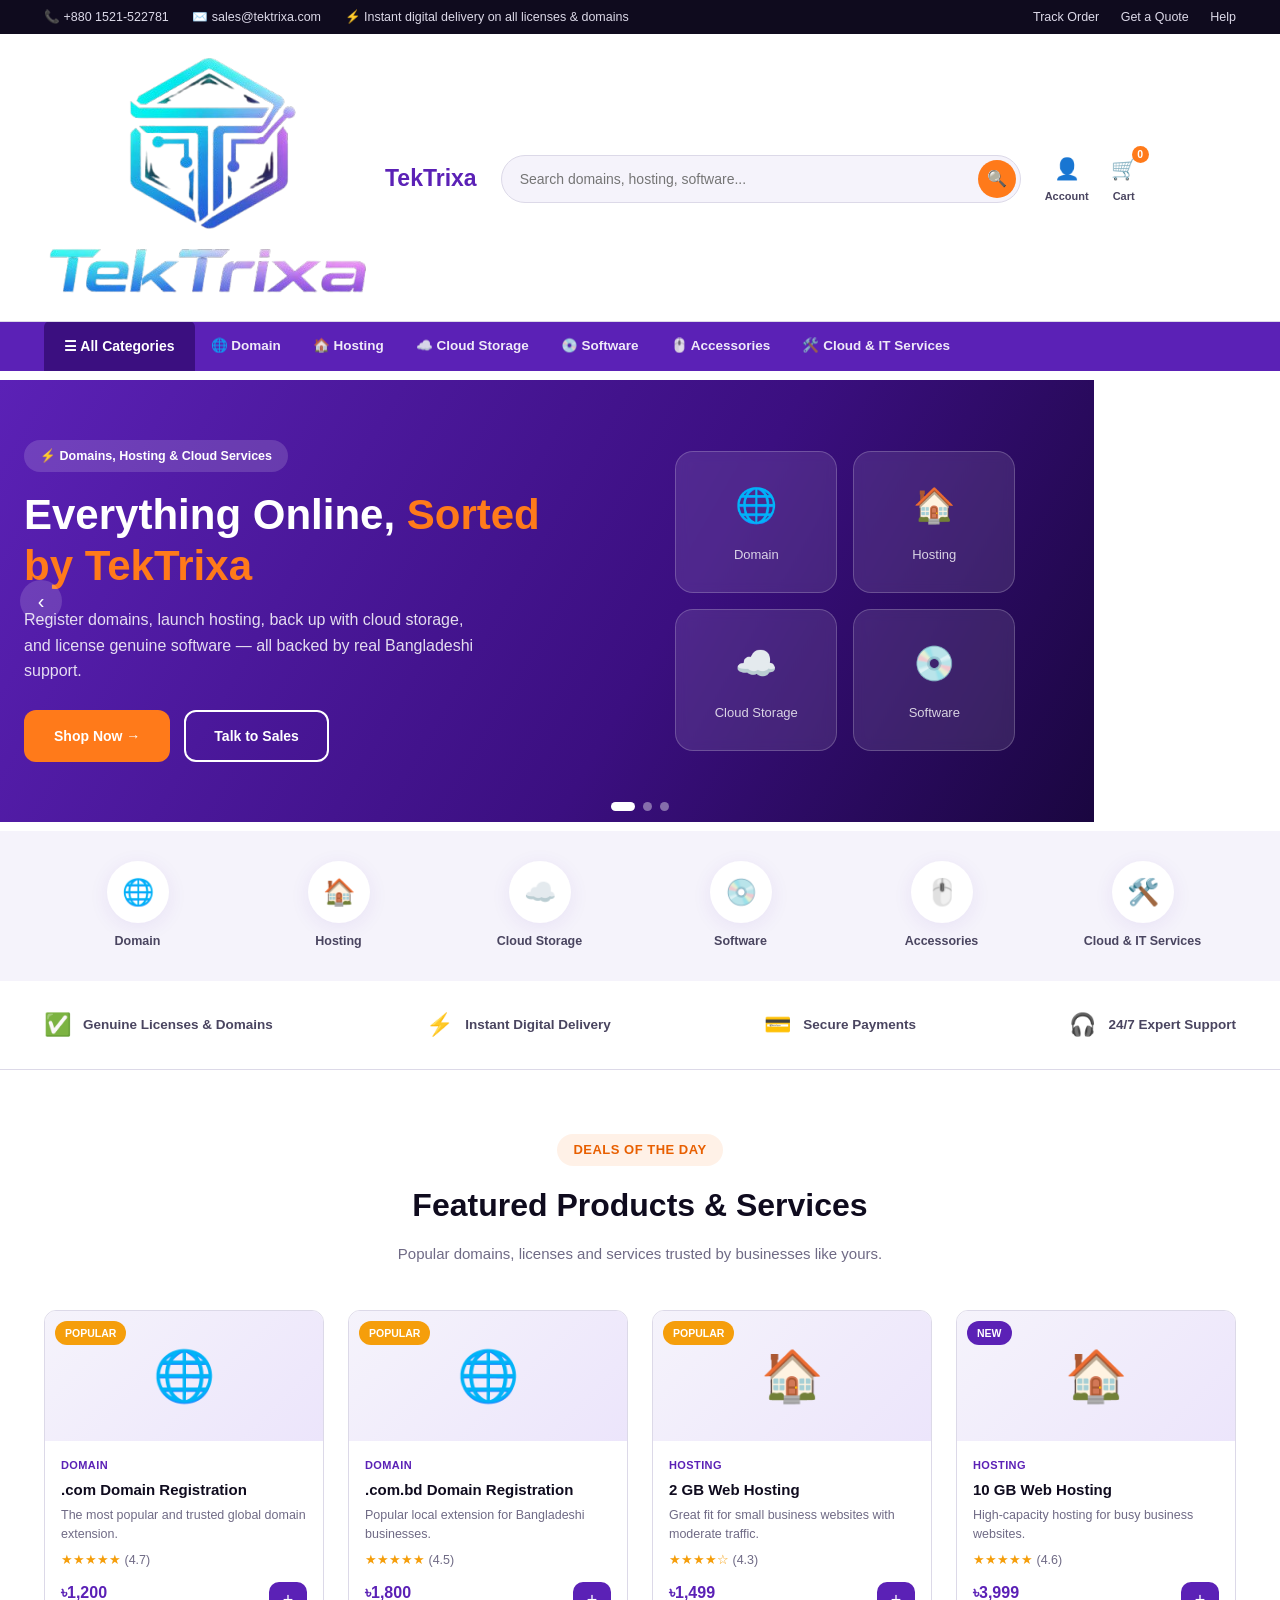
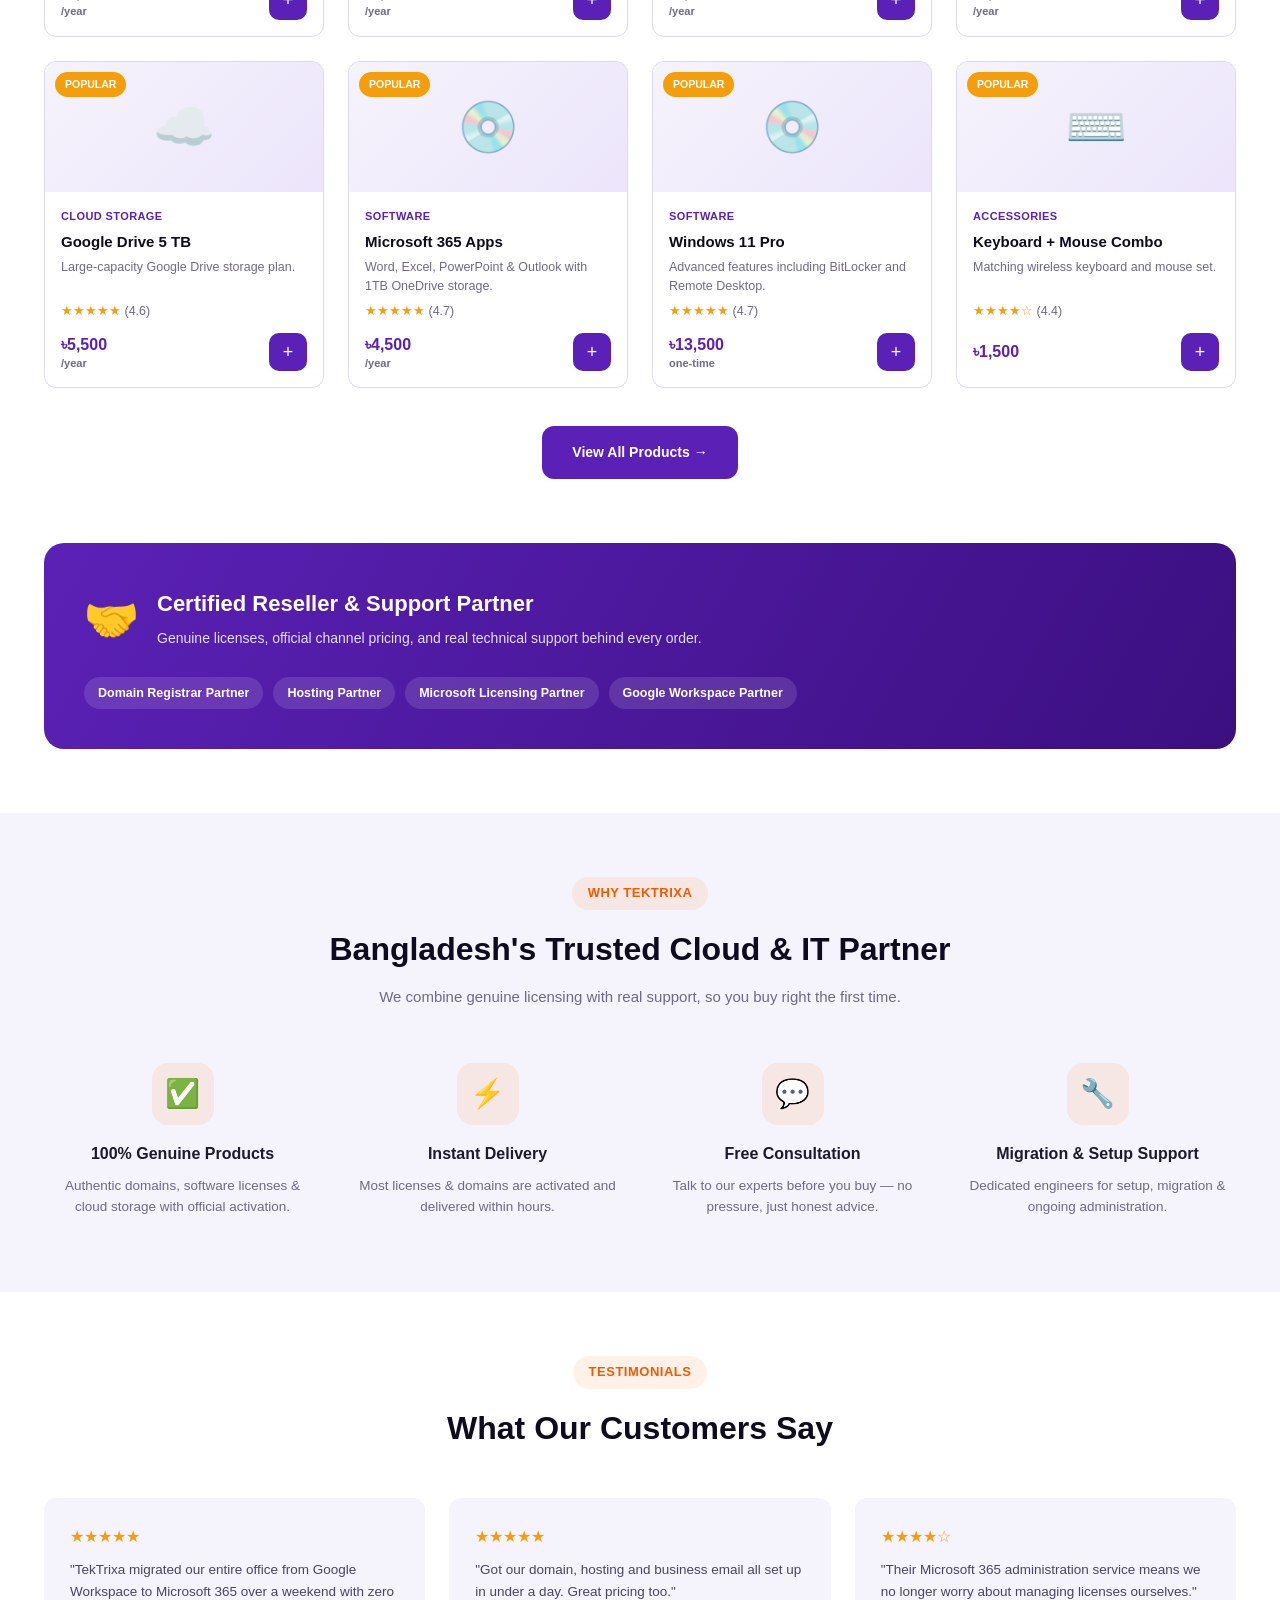
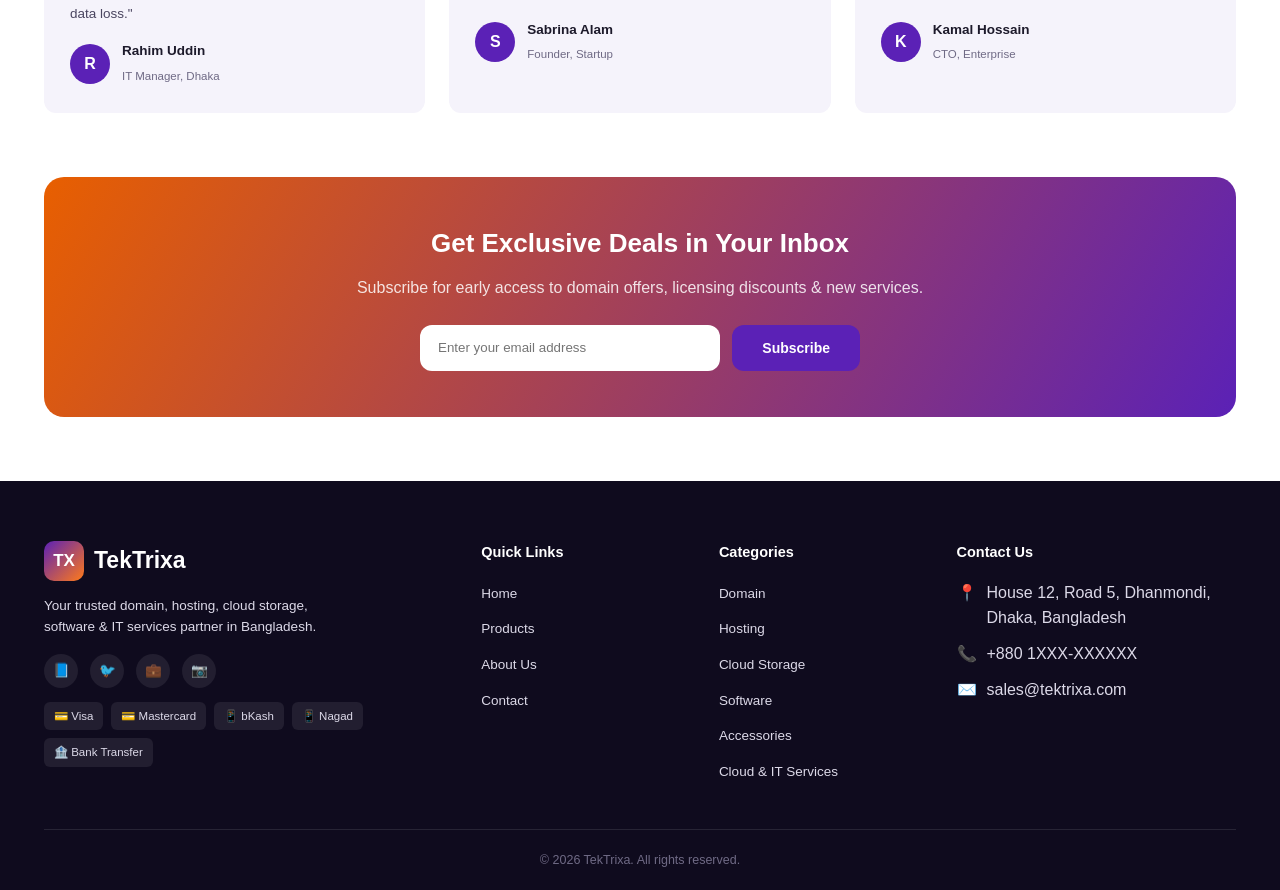
==== index.html @ 7b67e587 "Update index.html" ====
<!DOCTYPE html>
<html lang="en">
<head>
  <meta charset="UTF-8" />
  <meta name="viewport" content="width=device-width, initial-scale=1.0" />
  <title>About Us | TekTrixa</title>
  <meta name="description" content="Learn about TekTrixa — Bangladesh's trusted partner for domains, hosting, cloud storage, software licensing and IT services." />
  <link rel="icon" href="data:image/svg+xml,<svg xmlns=%22http://www.w3.org/2000/svg%22 viewBox=%220 0 100 100%22><text y=%22.9em%22 font-size=%2290%22>⚡</text></svg>" />
  <link rel="stylesheet" href="css/style.css" />
</head>
<body>

  <div class="top-bar">
    <div class="container">
      <div class="tb-left">
        <span>📞 +880 1521-522781</span>
        <span>✉️ sales@tektrixa.com</span>
        <span>⚡ Instant digital delivery on all licenses & domains</span>
      </div>
      <div class="tb-right">
        <a href="contact.html">Track Order</a>
        <a href="contact.html">Get a Quote</a>
        <a href="contact.html">Help</a>
      </div>
    </div>
  </div>

  <!-- Navbar -->
  <header class="navbar">
    <div class="container">
      <a href="index.html" class="logo"><span><img src="image/Logo.png"></span> TekTrixa</a>
      <div class="navbar-search">
        <input type="text" placeholder="Search domains, hosting, software..." class="site-search" onkeydown="if(event.key==='Enter'){window.location.href='products.html?q='+encodeURIComponent(this.value)}" />
        <button onclick="window.location.href='products.html?q='+encodeURIComponent(document.querySelector('.navbar-search input').value)">🔍</button>
      </div>
      <div class="nav-actions">
        <a href="about.html" class="nav-action-item"><span class="icon">👤</span>Account</a>
        <a href="cart.html" class="nav-action-item"><span class="icon">🛒</span>Cart<span class="cart-count">0</span></a>
        <button class="hamburger" onclick="toggleMobileNav()">☰</button>
      </div>
    </div>
    <div class="mobile-nav" id="mobile-nav">
      <a href="index.html">Home</a>
      <a href="products.html">Products</a>
      <a href="about.html">About</a>
      <a href="contact.html">Contact</a>
      <a href="cart.html">Cart</a>
    </div>
  </header>

  <!-- Category nav (6 categories only) -->
  <nav class="category-nav">
    <div class="container">
      <div class="cat-nav-toggle">☰ All Categories</div>
      <div class="cat-nav-links">
        <a href="products.html?cat=domain">🌐 Domain</a>
        <a href="products.html?cat=hosting">🏠 Hosting</a>
        <a href="products.html?cat=cloudstorage">☁️ Cloud Storage</a>
        <a href="products.html?cat=software">💿 Software</a>
        <a href="products.html?cat=accessories">🖱️ Accessories</a>
        <a href="products.html?cat=itservices">🛠️ Cloud & IT Services</a>
      </div>
    </div>
  </nav>

  <!-- Hero Slider -->
  <section class="hero-slider" style="padding:0;">
    <div class="hero-slide s1 active">
      <div class="container">
        <div class="hero-text">
          <span class="tag">⚡ Domains, Hosting & Cloud Services</span>
          <h1>Everything Online, <span>Sorted by TekTrixa</span></h1>
          <p>Register domains, launch hosting, back up with cloud storage, and license genuine software — all backed by real Bangladeshi support.</p>
          <div class="hero-cta">
            <a href="products.html" class="btn btn-accent">Shop Now →</a>
            <a href="contact.html" class="btn btn-outline">Talk to Sales</a>
          </div>
        </div>
        <div class="hero-visual">
          <div class="hero-orb-grid">
            <div class="hero-orb"><div class="icon">🌐</div><span>Domain</span></div>
            <div class="hero-orb"><div class="icon">🏠</div><span>Hosting</span></div>
            <div class="hero-orb"><div class="icon">☁️</div><span>Cloud Storage</span></div>
            <div class="hero-orb"><div class="icon">💿</div><span>Software</span></div>
          </div>
        </div>
      </div>
    </div>
    <div class="hero-slide s2">
      <div class="container">
        <div class="hero-text">
          <span class="tag">🔥 New: Google → Microsoft 365 Migration</span>
          <h1>Seamless Cloud <span>Migrations</span></h1>
          <p>Switching platforms? We handle Microsoft 365, Google Workspace and email migrations with zero downtime.</p>
          <div class="hero-cta">
            <a href="products.html?cat=itservices" class="btn btn-accent">View IT Services →</a>
          </div>
        </div>
        <div class="hero-visual">
          <div class="hero-orb-grid">
            <div class="hero-orb"><div class="icon">🔁</div><span>Migration</span></div>
            <div class="hero-orb"><div class="icon">🛠️</div><span>Setup</span></div>
            <div class="hero-orb"><div class="icon">🎧</div><span>Support</span></div>
            <div class="hero-orb"><div class="icon">🔒</div><span>Security</span></div>
          </div>
        </div>
      </div>
    </div>
    <div class="hero-slide s3">
      <div class="container">
        <div class="hero-text">
          <span class="tag">🌐 Domains & Hosting Made Easy</span>
          <h1>Get Online in <span>Minutes</span></h1>
          <p>Register your domain, launch fast hosting, and back it up with secure cloud storage — all in one place.</p>
          <div class="hero-cta">
            <a href="products.html?cat=domain" class="btn btn-accent">Explore Domains & Hosting →</a>
          </div>
        </div>
        <div class="hero-visual">
          <div class="hero-orb-grid">
            <div class="hero-orb"><div class="icon">🌐</div><span>Domains</span></div>
            <div class="hero-orb"><div class="icon">🏠</div><span>Hosting</span></div>
            <div class="hero-orb"><div class="icon">☁️</div><span>Cloud Storage</span></div>
            <div class="hero-orb"><div class="icon">🔒</div><span>Free SSL</span></div>
          </div>
        </div>
      </div>
    </div>
    <button class="hero-arrow prev">‹</button>
    <button class="hero-arrow next">›</button>
    <div class="hero-dots">
      <button class="active"></button><button></button><button></button>
    </div>
  </section>

  <!-- Quick category strip (6 categories only) -->
  <div class="quickcat-strip">
    <div class="container">
      <div class="quickcat-grid">
        <a href="products.html?cat=domain" class="quickcat-item"><div class="circle">🌐</div><span>Domain</span></a>
        <a href="products.html?cat=hosting" class="quickcat-item"><div class="circle">🏠</div><span>Hosting</span></a>
        <a href="products.html?cat=cloudstorage" class="quickcat-item"><div class="circle">☁️</div><span>Cloud Storage</span></a>
        <a href="products.html?cat=software" class="quickcat-item"><div class="circle">💿</div><span>Software</span></a>
        <a href="products.html?cat=accessories" class="quickcat-item"><div class="circle">🖱️</div><span>Accessories</span></a>
        <a href="products.html?cat=itservices" class="quickcat-item"><div class="circle">🛠️</div><span>Cloud & IT Services</span></a>
      </div>
    </div>
  </div>

  <!-- Trust bar -->
  <div class="trust-bar">
    <div class="container">
      <div class="trust-item"><span class="icon">✅</span> Genuine Licenses & Domains</div>
      <div class="trust-item"><span class="icon">⚡</span> Instant Digital Delivery</div>
      <div class="trust-item"><span class="icon">💳</span> Secure Payments</div>
      <div class="trust-item"><span class="icon">🎧</span> 24/7 Expert Support</div>
    </div>
  </div>

  <!-- Featured Products -->
  <section>
    <div class="container">
      <div class="section-header">
        <span class="eyebrow">Deals of the Day</span>
        <h2>Featured Products & Services</h2>
        <p>Popular domains, licenses and services trusted by businesses like yours.</p>
      </div>
      <div class="products-grid" id="featured-products"></div>
      <div style="text-align:center; margin-top: 38px;">
        <a href="products.html" class="btn btn-primary">View All Products →</a>
      </div>
    </div>
  </section>

  <!-- Partner / Certification Banner -->
  <section style="padding-top:0;">
    <div class="container">
      <div class="store-banner">
        <div class="left">
          <div class="icon">🤝</div>
          <div>
            <h3>Certified Reseller & Support Partner</h3>
            <p>Genuine licenses, official channel pricing, and real technical support behind every order.</p>
          </div>
        </div>
        <div class="store-branch-list">
          <span>Domain Registrar Partner</span>
          <span>Hosting Partner</span>
          <span>Microsoft Licensing Partner</span>
          <span>Google Workspace Partner</span>
        </div>
      </div>
    </div>
  </section>

  <!-- Why Us -->
  <section style="background: var(--gray-100);">
    <div class="container">
      <div class="section-header">
        <span class="eyebrow">Why TekTrixa</span>
        <h2>Bangladesh's Trusted Cloud & IT Partner</h2>
        <p>We combine genuine licensing with real support, so you buy right the first time.</p>
      </div>
      <div class="why-us-grid">
        <div class="why-card"><div class="icon">✅</div><h3>100% Genuine Products</h3><p>Authentic domains, software licenses & cloud storage with official activation.</p></div>
        <div class="why-card"><div class="icon">⚡</div><h3>Instant Delivery</h3><p>Most licenses & domains are activated and delivered within hours.</p></div>
        <div class="why-card"><div class="icon">💬</div><h3>Free Consultation</h3><p>Talk to our experts before you buy — no pressure, just honest advice.</p></div>
        <div class="why-card"><div class="icon">🔧</div><h3>Migration & Setup Support</h3><p>Dedicated engineers for setup, migration & ongoing administration.</p></div>
      </div>
    </div>
  </section>

  <!-- Testimonials -->
  <section>
    <div class="container">
      <div class="section-header">
        <span class="eyebrow">Testimonials</span>
        <h2>What Our Customers Say</h2>
      </div>
      <div class="testimonials-grid">
        <div class="testimonial-card">
          <div class="stars">★★★★★</div>
          <p class="quote">"TekTrixa migrated our entire office from Google Workspace to Microsoft 365 over a weekend with zero data loss."</p>
          <div class="testimonial-author"><div class="avatar">R</div><div><strong>Rahim Uddin</strong><span>IT Manager, Dhaka</span></div></div>
        </div>
        <div class="testimonial-card">
          <div class="stars">★★★★★</div>
          <p class="quote">"Got our domain, hosting and business email all set up in under a day. Great pricing too."</p>
          <div class="testimonial-author"><div class="avatar">S</div><div><strong>Sabrina Alam</strong><span>Founder, Startup</span></div></div>
        </div>
        <div class="testimonial-card">
          <div class="stars">★★★★☆</div>
          <p class="quote">"Their Microsoft 365 administration service means we no longer worry about managing licenses ourselves."</p>
          <div class="testimonial-author"><div class="avatar">K</div><div><strong>Kamal Hossain</strong><span>CTO, Enterprise</span></div></div>
        </div>
      </div>
    </div>
  </section>

  <!-- Newsletter CTA -->
  <section style="padding-top:0;">
    <div class="container">
      <div class="cta-banner">
        <h2>Get Exclusive Deals in Your Inbox</h2>
        <p>Subscribe for early access to domain offers, licensing discounts & new services.</p>
        <form class="newsletter-form" onsubmit="handleNewsletterSubmit(event)">
          <input type="email" placeholder="Enter your email address" required />
          <button type="submit" class="btn btn-primary">Subscribe</button>
        </form>
      </div>
    </div>
  </section>

  <!-- Footer -->
  <footer>
    <div class="container">
      <div class="footer-grid">
        <div class="footer-about">
          <div class="logo"><span class="logo-mark">TX</span> TekTrixa</div>
          <p>Your trusted domain, hosting, cloud storage, software & IT services partner in Bangladesh.</p>
          <div class="social-links"><a href="#">📘</a><a href="#">🐦</a><a href="#">💼</a><a href="#">📷</a></div>
          <div class="payment-badges"><span>💳 Visa</span><span>💳 Mastercard</span><span>📱 bKash</span><span>📱 Nagad</span><span>🏦 Bank Transfer</span></div>
        </div>
        <div>
          <h4>Quick Links</h4>
          <ul>
            <li><a href="index.html">Home</a></li>
            <li><a href="products.html">Products</a></li>
            <li><a href="about.html">About Us</a></li>
            <li><a href="contact.html">Contact</a></li>
          </ul>
        </div>
        <div>
          <h4>Categories</h4>
          <ul>
            <li><a href="products.html?cat=domain">Domain</a></li>
            <li><a href="products.html?cat=hosting">Hosting</a></li>
            <li><a href="products.html?cat=cloudstorage">Cloud Storage</a></li>
            <li><a href="products.html?cat=software">Software</a></li>
            <li><a href="products.html?cat=accessories">Accessories</a></li>
            <li><a href="products.html?cat=itservices">Cloud & IT Services</a></li>
          </ul>
        </div>
        <div class="footer-contact">
          <h4>Contact Us</h4>
          <ul>
            <li>📍 <span>House 12, Road 5, Dhanmondi, Dhaka, Bangladesh</span></li>
            <li>📞 <span>+880 1XXX-XXXXXX</span></li>
            <li>✉️ <span>sales@tektrixa.com</span></li>
          </ul>
        </div>
      </div>
      <div class="footer-bottom">© <span id="year"></span> TekTrixa. All rights reserved.</div>
    </div>
  </footer>

  <div class="toast" id="toast"></div>
  <script src="js/script.js"></script>
</body>
</html>
---- css/style.css ----
/* ==========================================================================
   TekTrixa — Microsoft 365, Google Workspace, Domains, Hosting & IT Services
   Global Stylesheet
   ========================================================================== */

:root {
  --primary: #5b21b6;
  --primary-dark: #3b0f80;
  --primary-light: #7c3aed;
  --accent: #ff7a1a;
  --accent-dark: #e85f00;
  --dark: #0f0b1e;
  --gray-900: #1d1a2b;
  --gray-700: #4a4560;
  --gray-500: #6f6a85;
  --gray-300: #dcd9e8;
  --gray-100: #f5f3fb;
  --white: #ffffff;
  --success: #16a34a;
  --danger: #e11d48;
  --gold: #f59e0b;
  --radius: 12px;
  --shadow: 0 4px 20px rgba(91, 33, 182, 0.08);
  --shadow-lg: 0 14px 40px rgba(91, 33, 182, 0.16);
  --max-width: 1240px;
  --transition: all 0.25s ease;
}

* { margin: 0; padding: 0; box-sizing: border-box; }
html { scroll-behavior: smooth; }
body {
  font-family: 'Segoe UI', -apple-system, BlinkMacSystemFont, Roboto, Helvetica, Arial, sans-serif;
  color: var(--gray-900);
  background: var(--white);
  line-height: 1.6;
}
img { max-width: 100%; display: block; }
a { text-decoration: none; color: inherit; }
ul { list-style: none; }
button { font-family: inherit; cursor: pointer; border: none; background: none; }

.container { max-width: var(--max-width); margin: 0 auto; padding: 0 24px; }
section { padding: 64px 0; }

.section-header { text-align: center; max-width: 640px; margin: 0 auto 44px; }
.section-header .eyebrow {
  display: inline-block; color: var(--accent-dark); background: rgba(255,122,26,0.1);
  padding: 6px 16px; border-radius: 999px; font-size: 13px; font-weight: 700;
  letter-spacing: 0.5px; text-transform: uppercase; margin-bottom: 14px;
}
.section-header h2 { font-size: 32px; margin-bottom: 10px; color: var(--dark); }
.section-header p { color: var(--gray-500); font-size: 15px; }

/* ---------- Buttons ---------- */
.btn {
  display: inline-flex; align-items: center; justify-content: center; gap: 8px;
  padding: 13px 28px; border-radius: var(--radius); font-weight: 700; font-size: 14px;
  transition: var(--transition); cursor: pointer; border: 2px solid transparent;
}
.btn-primary { background: var(--primary); color: var(--white); }
.btn-primary:hover { background: var(--primary-dark); transform: translateY(-2px); }
.btn-accent { background: var(--accent); color: var(--white); }
.btn-accent:hover { background: var(--accent-dark); transform: translateY(-2px); }
.btn-outline { background: transparent; border-color: var(--white); color: var(--white); }
.btn-outline:hover { background: var(--white); color: var(--primary); }
.btn-block { width: 100%; }
.btn-sm { padding: 8px 16px; font-size: 13px; }

/* ---------- Utility Top Bar ---------- */
.top-bar { background: var(--dark); color: var(--gray-300); font-size: 12.5px; padding: 7px 0; }
.top-bar .container { display: flex; justify-content: space-between; flex-wrap: wrap; gap: 8px; }
.top-bar a { color: var(--gray-300); }
.top-bar .tb-left span { margin-right: 20px; }
.top-bar .tb-right a { margin-left: 18px; }
.top-bar .tb-right a:hover { color: var(--accent); }

/* ---------- Navbar (search + actions) ---------- */
.navbar { position: sticky; top: 0; z-index: 200; background: var(--white); box-shadow: 0 1px 0 var(--gray-300); }
.navbar .container { display: flex; align-items: center; gap: 24px; padding-top: 16px; padding-bottom: 14px; }
.logo { display: flex; align-items: center; gap: 10px; font-size: 23px; font-weight: 800; color: var(--primary); flex-shrink: 0; }
.logo .logo-mark {
  width: 40px; height: 40px; border-radius: 10px;
  background: linear-gradient(135deg, var(--primary), var(--accent));
  display: flex; align-items: center; justify-content: center; color: var(--white); font-size: 17px; font-weight: 800;
}
.navbar-search { flex: 1; display: flex; align-items: center; background: var(--gray-100); border: 1px solid var(--gray-300); border-radius: 999px; padding: 4px 4px 4px 18px; max-width: 520px; }
.navbar-search input { flex: 1; border: none; background: transparent; outline: none; font-size: 14px; padding: 8px 0; }
.navbar-search button { background: var(--accent); color: var(--white); width: 38px; height: 38px; border-radius: 999px; display: flex; align-items: center; justify-content: center; font-size: 16px; flex-shrink: 0; }
.nav-actions { display: flex; align-items: center; gap: 22px; flex-shrink: 0; }
.nav-action-item { display: flex; flex-direction: column; align-items: center; font-size: 11px; color: var(--gray-700); position: relative; font-weight: 600; }
.nav-action-item .icon { font-size: 21px; margin-bottom: 2px; }
.cart-count {
  position: absolute; top: -6px; right: -12px; background: var(--accent); color: var(--white);
  font-size: 10.5px; font-weight: 700; min-width: 17px; height: 17px; border-radius: 999px;
  display: flex; align-items: center; justify-content: center; padding: 0 4px;
}
.hamburger { display: none; font-size: 26px; }

/* ---------- Mega Category Nav ---------- */
.category-nav { background: var(--primary); position: relative; z-index: 150; }
.category-nav .container { display: flex; align-items: stretch; }
.cat-nav-toggle {
  display: flex; align-items: center; gap: 10px; color: var(--white); font-weight: 700; font-size: 14px;
  background: var(--primary-dark); padding: 14px 20px; flex-shrink: 0; border-radius: 6px 6px 0 0;
}
.cat-nav-links { display: flex; overflow-x: auto; scrollbar-width: none; }
.cat-nav-links::-webkit-scrollbar { display: none; }
.cat-nav-links a {
  color: rgba(255,255,255,0.9); font-size: 13.5px; font-weight: 600; padding: 14px 16px;
  white-space: nowrap; display: flex; align-items: center; gap: 6px; transition: var(--transition);
}
.cat-nav-links a:hover { background: rgba(255,255,255,0.1); color: var(--white); }

/* ---------- Hero Slider ---------- */
.hero-slider { position: relative; overflow: hidden; min-height: 460px; display: flex; align-items: center; }
.hero-slide {
  position: absolute; inset: 0; display: flex; align-items: center; opacity: 0; pointer-events: none;
  transition: opacity 0.6s ease; padding: 60px 0;
}
.hero-slide.active { opacity: 1; pointer-events: auto; position: relative; }
.hero-slide.s1 { background: linear-gradient(120deg, #5b21b6 0%, #3b0f80 60%, #1a0640 100%); }
.hero-slide.s2 { background: linear-gradient(120deg, #b91c1c 0%, #7f1d1d 60%, #2c0808 100%); }
.hero-slide.s3 { background: linear-gradient(120deg, #0e7490 0%, #155e75 60%, #082f36 100%); }
.hero-slide .container { display: flex; align-items: center; gap: 48px; flex-wrap: wrap; position: relative; z-index: 2; }
.hero-text { flex: 1 1 440px; color: var(--white); }
.hero-text .tag { display: inline-block; background: rgba(255,255,255,0.15); color: var(--white); padding: 6px 16px; border-radius: 999px; font-size: 12.5px; font-weight: 700; margin-bottom: 18px; }
.hero-text h1 { font-size: 42px; line-height: 1.2; margin-bottom: 16px; }
.hero-text h1 span { color: var(--accent); }
.hero-text p { font-size: 16px; color: rgba(255,255,255,0.85); margin-bottom: 26px; max-width: 460px; }
.hero-cta { display: flex; gap: 14px; flex-wrap: wrap; }
.hero-visual { flex: 1 1 340px; display: flex; align-items: center; justify-content: center; }
.hero-orb-grid { display: grid; grid-template-columns: 1fr 1fr; gap: 16px; width: 100%; max-width: 340px; }
.hero-orb {
  background: rgba(255,255,255,0.1); border: 1px solid rgba(255,255,255,0.2); border-radius: 18px;
  padding: 26px 14px; text-align: center; backdrop-filter: blur(6px); color: var(--white);
}
.hero-orb .icon { font-size: 34px; margin-bottom: 8px; }
.hero-orb span { font-size: 13px; color: rgba(255,255,255,0.8); }
.hero-dots { position: absolute; bottom: 20px; left: 50%; transform: translateX(-50%); display: flex; gap: 8px; z-index: 3; }
.hero-dots button { width: 9px; height: 9px; border-radius: 50%; background: rgba(255,255,255,0.4); transition: var(--transition); }
.hero-dots button.active { background: var(--white); width: 24px; border-radius: 5px; }
.hero-arrow { position: absolute; top: 50%; transform: translateY(-50%); z-index: 3; width: 42px; height: 42px; border-radius: 50%; background: rgba(255,255,255,0.15); color: var(--white); font-size: 20px; display: flex; align-items: center; justify-content: center; transition: var(--transition); }
.hero-arrow:hover { background: rgba(255,255,255,0.3); }
.hero-arrow.prev { left: 20px; }
.hero-arrow.next { right: 20px; }

/* ---------- Featured Category Strip ---------- */
.quickcat-strip { background: var(--gray-100); padding: 30px 0; }
.quickcat-grid { display: flex; justify-content: space-between; gap: 14px; flex-wrap: wrap; }
.quickcat-item { display: flex; flex-direction: column; align-items: center; gap: 8px; flex: 1 1 100px; text-align: center; }
.quickcat-item .circle {
  width: 62px; height: 62px; border-radius: 50%; background: var(--white); box-shadow: var(--shadow);
  display: flex; align-items: center; justify-content: center; font-size: 26px; transition: var(--transition);
}
.quickcat-item:hover .circle { background: var(--primary); color: var(--white); transform: translateY(-4px); }
.quickcat-item span { font-size: 12.5px; font-weight: 600; color: var(--gray-700); }

/* ---------- Trust / Info bar ---------- */
.trust-bar { background: var(--white); border-bottom: 1px solid var(--gray-300); padding: 26px 0; }
.trust-bar .container { display: flex; justify-content: space-between; flex-wrap: wrap; gap: 20px; }
.trust-item { display: flex; align-items: center; gap: 12px; color: var(--gray-700); font-weight: 600; font-size: 13.5px; }
.trust-item .icon { font-size: 22px; color: var(--primary); }

/* ---------- Partner / Certification Banner ---------- */
.store-banner {
  background: linear-gradient(120deg, var(--primary), var(--primary-dark));
  border-radius: 20px; padding: 40px; color: var(--white);
  display: flex; align-items: center; justify-content: space-between; flex-wrap: wrap; gap: 24px;
}
.store-banner .left { display: flex; align-items: center; gap: 18px; }
.store-banner .left .icon { font-size: 44px; }
.store-banner h3 { font-size: 22px; margin-bottom: 6px; }
.store-banner p { color: rgba(255,255,255,0.85); font-size: 14px; }
.store-branch-list { display: flex; gap: 10px; flex-wrap: wrap; }
.store-branch-list span {
  background: rgba(255,255,255,0.12); padding: 6px 14px; border-radius: 999px; font-size: 12.5px; font-weight: 600;
}

/* ---------- Product Grid & Card ---------- */
.products-toolbar { display: flex; justify-content: space-between; align-items: center; flex-wrap: wrap; gap: 16px; margin-bottom: 28px; }
.filter-tabs { display: flex; gap: 10px; flex-wrap: wrap; }
.filter-tabs button {
  padding: 9px 18px; border-radius: 999px; border: 1px solid var(--gray-300);
  font-size: 13.5px; font-weight: 600; color: var(--gray-700); transition: var(--transition);
}
.filter-tabs button:hover { border-color: var(--primary); color: var(--primary); }
.filter-tabs button.active { background: var(--primary); color: var(--white); border-color: var(--primary); }
.sort-select { padding: 9px 14px; border-radius: var(--radius); border: 1px solid var(--gray-300); font-size: 13.5px; color: var(--gray-700); }

.products-grid { display: grid; grid-template-columns: repeat(auto-fill, minmax(250px, 1fr)); gap: 24px; }
.product-card {
  background: var(--white); border: 1px solid var(--gray-300); border-radius: var(--radius);
  overflow: hidden; transition: var(--transition); display: flex; flex-direction: column; position: relative;
}
.product-card:hover { box-shadow: var(--shadow-lg); transform: translateY(-4px); border-color: var(--primary-light); }
.product-thumb {
  height: 130px; background: linear-gradient(135deg, var(--gray-100), #ece5fb);
  display: flex; align-items: center; justify-content: center; font-size: 50px; position: relative;
}
.product-thumb .badge { position: absolute; top: 10px; left: 10px; background: var(--primary); color: var(--white); font-size: 10.5px; font-weight: 700; padding: 4px 10px; border-radius: 999px; text-transform: uppercase; }
.product-thumb .badge.sale { background: var(--danger); }
.product-thumb .badge.hot { background: var(--gold); }
.product-body { padding: 16px; display: flex; flex-direction: column; gap: 6px; flex: 1; }
.product-cat { font-size: 11px; color: var(--primary); font-weight: 700; text-transform: uppercase; letter-spacing: 0.4px; }
.product-name { font-size: 15px; font-weight: 700; color: var(--dark); line-height: 1.35; }
.product-desc { font-size: 12.5px; color: var(--gray-500); flex: 1; line-height: 1.5; }
.product-rating { font-size: 12.5px; color: var(--gold); }
.product-save {
  font-size: 11.5px; color: var(--danger); font-weight: 700; background: rgba(225,29,72,0.08);
  display: inline-block; padding: 2px 8px; border-radius: 6px; width: fit-content;
}
.product-earn { font-size: 11px; color: var(--success); font-weight: 600; }
.product-footer { display: flex; align-items: center; justify-content: space-between; margin-top: 6px; gap: 8px; }
.product-price { font-size: 16px; font-weight: 800; color: var(--primary); line-height: 1.3; }
.product-price .old { display: block; font-size: 12px; color: var(--gray-500); text-decoration: line-through; font-weight: 500; }
.product-price .unit { display: block; font-size: 11px; color: var(--gray-500); font-weight: 600; }
.add-cart-btn { width: 38px; height: 38px; border-radius: 10px; background: var(--primary); color: var(--white); font-size: 18px; display: flex; align-items: center; justify-content: center; transition: var(--transition); flex-shrink: 0; }
.add-cart-btn:hover { background: var(--accent); }

/* ---------- Why Us ---------- */
.why-us-grid { display: grid; grid-template-columns: repeat(auto-fit, minmax(230px,1fr)); gap: 28px; }
.why-card { text-align: center; padding: 10px; }
.why-card .icon { width: 62px; height: 62px; margin: 0 auto 16px; border-radius: 16px; background: rgba(255,122,26,0.1); color: var(--accent-dark); display: flex; align-items: center; justify-content: center; font-size: 28px; }
.why-card h3 { font-size: 16px; margin-bottom: 8px; }
.why-card p { font-size: 13.5px; color: var(--gray-500); }

/* ---------- Testimonials ---------- */
.testimonials-grid { display: grid; grid-template-columns: repeat(auto-fit, minmax(270px,1fr)); gap: 24px; }
.testimonial-card { background: var(--gray-100); border-radius: var(--radius); padding: 26px; }
.testimonial-card .stars { color: var(--gold); margin-bottom: 10px; }
.testimonial-card p.quote { font-size: 13.5px; color: var(--gray-700); margin-bottom: 16px; }
.testimonial-author { display: flex; align-items: center; gap: 12px; }
.testimonial-author .avatar { width: 40px; height: 40px; border-radius: 50%; background: var(--primary); color: var(--white); display: flex; align-items: center; justify-content: center; font-weight: 700; }
.testimonial-author strong { display: block; font-size: 13.5px; }
.testimonial-author span { font-size: 11.5px; color: var(--gray-500); }

/* ---------- Newsletter CTA ---------- */
.cta-banner { background: linear-gradient(120deg, var(--accent-dark), var(--primary)); color: var(--white); border-radius: 20px; padding: 46px; text-align: center; }
.cta-banner h2 { font-size: 26px; margin-bottom: 10px; }
.cta-banner p { color: rgba(255,255,255,0.85); margin-bottom: 24px; }
.newsletter-form { display: flex; gap: 12px; max-width: 440px; margin: 0 auto; flex-wrap: wrap; justify-content: center; }
.newsletter-form input { flex: 1; min-width: 220px; padding: 13px 18px; border-radius: var(--radius); border: none; outline: none; }

/* ---------- Footer ---------- */
footer { background: var(--dark); color: var(--gray-300); padding: 60px 0 0; }
.footer-grid { display: grid; grid-template-columns: 2fr 1fr 1fr 1.4fr; gap: 38px; padding-bottom: 36px; }
.footer-grid h4 { color: var(--white); font-size: 14.5px; margin-bottom: 16px; }
.footer-grid p, .footer-grid a { font-size: 13.5px; color: var(--gray-300); }
.footer-grid ul li { margin-bottom: 10px; }
.footer-grid ul li a:hover { color: var(--accent); }
.footer-about .logo { color: var(--white); margin-bottom: 14px; }
.footer-about p { max-width: 280px; margin-bottom: 16px; }
.social-links { display: flex; gap: 12px; }
.social-links a { width: 34px; height: 34px; border-radius: 50%; background: rgba(255,255,255,0.08); display: flex; align-items: center; justify-content: center; }
.footer-contact li { display: flex; gap: 10px; margin-bottom: 12px; align-items: flex-start; }
.payment-badges { display: flex; gap: 8px; flex-wrap: wrap; margin-top: 14px; }
.payment-badges span { background: rgba(255,255,255,0.08); padding: 5px 10px; border-radius: 6px; font-size: 11.5px; }
.footer-bottom { border-top: 1px solid rgba(255,255,255,0.1); padding: 20px 0; text-align: center; font-size: 12.5px; color: var(--gray-500); }

/* ---------- Page Header ---------- */
.page-header { background: linear-gradient(120deg, var(--primary), var(--primary-dark)); color: var(--white); padding: 50px 0; text-align: center; }
.page-header h1 { font-size: 30px; margin-bottom: 8px; }
.page-header .breadcrumb { font-size: 13.5px; color: rgba(255,255,255,0.75); }
.page-header .breadcrumb a { color: var(--accent); }

/* ---------- About Page ---------- */
.about-grid { display: flex; gap: 46px; align-items: center; flex-wrap: wrap; }
.about-grid .about-visual { flex: 1 1 380px; }
.about-grid .about-text { flex: 1 1 420px; }
.about-visual .stat-box { display: grid; grid-template-columns: 1fr 1fr; gap: 16px; }
.stat-box .card { background: var(--gray-100); border-radius: var(--radius); padding: 24px; text-align: center; }
.stat-box .card strong { display: block; font-size: 28px; color: var(--primary); }
.stat-box .card span { font-size: 12.5px; color: var(--gray-500); }
.about-text h2 { font-size: 28px; margin-bottom: 14px; }
.about-text p { color: var(--gray-700); margin-bottom: 14px; font-size: 14.5px; }
.mission-list li { display: flex; gap: 12px; margin-bottom: 12px; align-items: flex-start; }
.mission-list .icon { color: var(--success); font-size: 17px; }

.team-grid { display: grid; grid-template-columns: repeat(auto-fit, minmax(210px,1fr)); gap: 24px; }
.team-card { text-align: center; }
.team-card .avatar { width: 92px; height: 92px; border-radius: 50%; margin: 0 auto 14px; background: linear-gradient(135deg, var(--primary), var(--accent)); display: flex; align-items: center; justify-content: center; color: var(--white); font-size: 30px; font-weight: 700; }
.team-card h3 { font-size: 15px; margin-bottom: 4px; }
.team-card span { font-size: 12.5px; color: var(--gray-500); }

.branch-grid { display: grid; grid-template-columns: repeat(auto-fit, minmax(220px,1fr)); gap: 20px; }
.branch-card { background: var(--gray-100); border-radius: var(--radius); padding: 22px; }
.branch-card h4 { font-size: 15px; margin-bottom: 8px; color: var(--primary); }
.branch-card p { font-size: 13px; color: var(--gray-700); margin-bottom: 4px; }
.branch-card .icon { font-size: 30px; margin-bottom: 10px; }

/* ---------- Contact Page ---------- */
.contact-wrap { display: grid; grid-template-columns: 1fr 1.2fr; gap: 40px; }
.contact-info-card { background: var(--gray-100); border-radius: var(--radius); padding: 30px; }
.contact-info-card .item { display: flex; gap: 16px; margin-bottom: 24px; align-items: flex-start; }
.contact-info-card .item .icon { width: 44px; height: 44px; border-radius: 12px; background: var(--primary); color: var(--white); display: flex; align-items: center; justify-content: center; font-size: 19px; flex-shrink: 0; }
.contact-info-card .item h4 { font-size: 14.5px; margin-bottom: 4px; }
.contact-info-card .item p, .contact-info-card .item a { font-size: 13.5px; color: var(--gray-700); }
.map-box { margin-top: 18px; border-radius: var(--radius); overflow: hidden; height: 190px; }

.contact-form-card { background: var(--white); border: 1px solid var(--gray-300); border-radius: var(--radius); padding: 30px; }
.form-row { display: grid; grid-template-columns: 1fr 1fr; gap: 18px; margin-bottom: 18px; }
.form-group { display: flex; flex-direction: column; gap: 6px; margin-bottom: 18px; }
.form-group label { font-size: 12.5px; font-weight: 600; color: var(--gray-700); }
.form-group input, .form-group select, .form-group textarea { padding: 12px 14px; border-radius: 8px; border: 1px solid var(--gray-300); outline: none; font-size: 14px; font-family: inherit; }
.form-group input:focus, .form-group textarea:focus, .form-group select:focus { border-color: var(--primary-light); }
.form-note { font-size: 12.5px; color: var(--gray-500); margin-top: 12px; }

/* ---------- Cart Page ---------- */
.cart-wrap { display: grid; grid-template-columns: 2fr 1fr; gap: 32px; align-items: start; }
.cart-table { width: 100%; border-collapse: collapse; }
.cart-table th { text-align: left; font-size: 11.5px; text-transform: uppercase; color: var(--gray-500); padding-bottom: 14px; border-bottom: 1px solid var(--gray-300); }
.cart-table td { padding: 18px 0; border-bottom: 1px solid var(--gray-300); vertical-align: middle; }
.cart-table td .unit { display: block; font-size: 11px; color: var(--gray-500); }
.cart-item-info { display: flex; align-items: center; gap: 16px; }
.cart-item-thumb { width: 58px; height: 58px; border-radius: 10px; background: var(--gray-100); display: flex; align-items: center; justify-content: center; font-size: 24px; flex-shrink: 0; }
.cart-item-info strong { display: block; font-size: 13.5px; }
.cart-item-info span { font-size: 11.5px; color: var(--gray-500); }
.qty-control { display: flex; align-items: center; gap: 10px; }
.qty-control button { width: 26px; height: 26px; border-radius: 6px; border: 1px solid var(--gray-300); font-weight: 700; }
.remove-btn { color: var(--danger); font-size: 12.5px; font-weight: 600; }
.summary-card { background: var(--gray-100); border-radius: var(--radius); padding: 26px; }
.summary-card h3 { font-size: 17px; margin-bottom: 18px; }
.summary-row { display: flex; justify-content: space-between; font-size: 13.5px; color: var(--gray-700); margin-bottom: 12px; }
.summary-row.total { font-size: 17px; font-weight: 800; color: var(--dark); border-top: 1px solid var(--gray-300); padding-top: 12px; }
.empty-cart { text-align: center; padding: 70px 20px; }
.empty-cart .icon { font-size: 56px; margin-bottom: 18px; }
.empty-cart p { color: var(--gray-500); margin-bottom: 22px; }

/* ---------- Toast ---------- */
.toast {
  position: fixed; bottom: 26px; right: 26px; background: var(--dark); color: var(--white);
  padding: 14px 22px; border-radius: 10px; font-size: 13.5px; box-shadow: var(--shadow-lg);
  transform: translateY(120%); opacity: 0; transition: all 0.35s ease; z-index: 999; display: flex; align-items: center; gap: 10px;
}
.toast.show { transform: translateY(0); opacity: 1; }
.toast .icon { color: var(--success); font-size: 17px; }

/* ---------- Responsive ---------- */
@media (max-width: 1000px) {
  .footer-grid { grid-template-columns: 1fr 1fr; }
  .contact-wrap { grid-template-columns: 1fr; }
  .cart-wrap { grid-template-columns: 1fr; }
  .about-grid { flex-direction: column; }
  .store-banner { flex-direction: column; align-items: flex-start; }
}
@media (max-width: 860px) {
  .navbar-search { display: none; }
  .category-nav { display: none; }
  .hamburger { display: block; }
  .hero-text h1 { font-size: 30px; }
  .hero-arrow { display: none; }
  .quickcat-item { flex: 1 1 70px; }
  .quickcat-item .circle { width: 52px; height: 52px; font-size: 21px; }
}
@media (max-width: 640px) {
  .form-row { grid-template-columns: 1fr; }
  .footer-grid { grid-template-columns: 1fr; }
  .section-header h2 { font-size: 24px; }
  .top-bar .tb-right span:not(:first-child), .top-bar .tb-left span:nth-child(2) { display: none; }
  .nav-actions { gap: 14px; }
}
@media (max-width: 480px) {
  .cart-table thead { display: none; }
  .cart-table, .cart-table tbody, .cart-table tr, .cart-table td { display: block; width: 100%; }
  .cart-table tr { margin-bottom: 16px; }
}

/* ---------- Mobile Nav Drawer ---------- */
.mobile-nav { display: none; flex-direction: column; background: var(--white); position: absolute; top: 100%; left: 0; right: 0; box-shadow: var(--shadow-lg); padding: 20px 24px; gap: 4px; z-index: 300; }
.mobile-nav.open { display: flex; }
.mobile-nav a { padding: 12px 0; font-weight: 600; color: var(--gray-700); border-bottom: 1px solid var(--gray-100); }
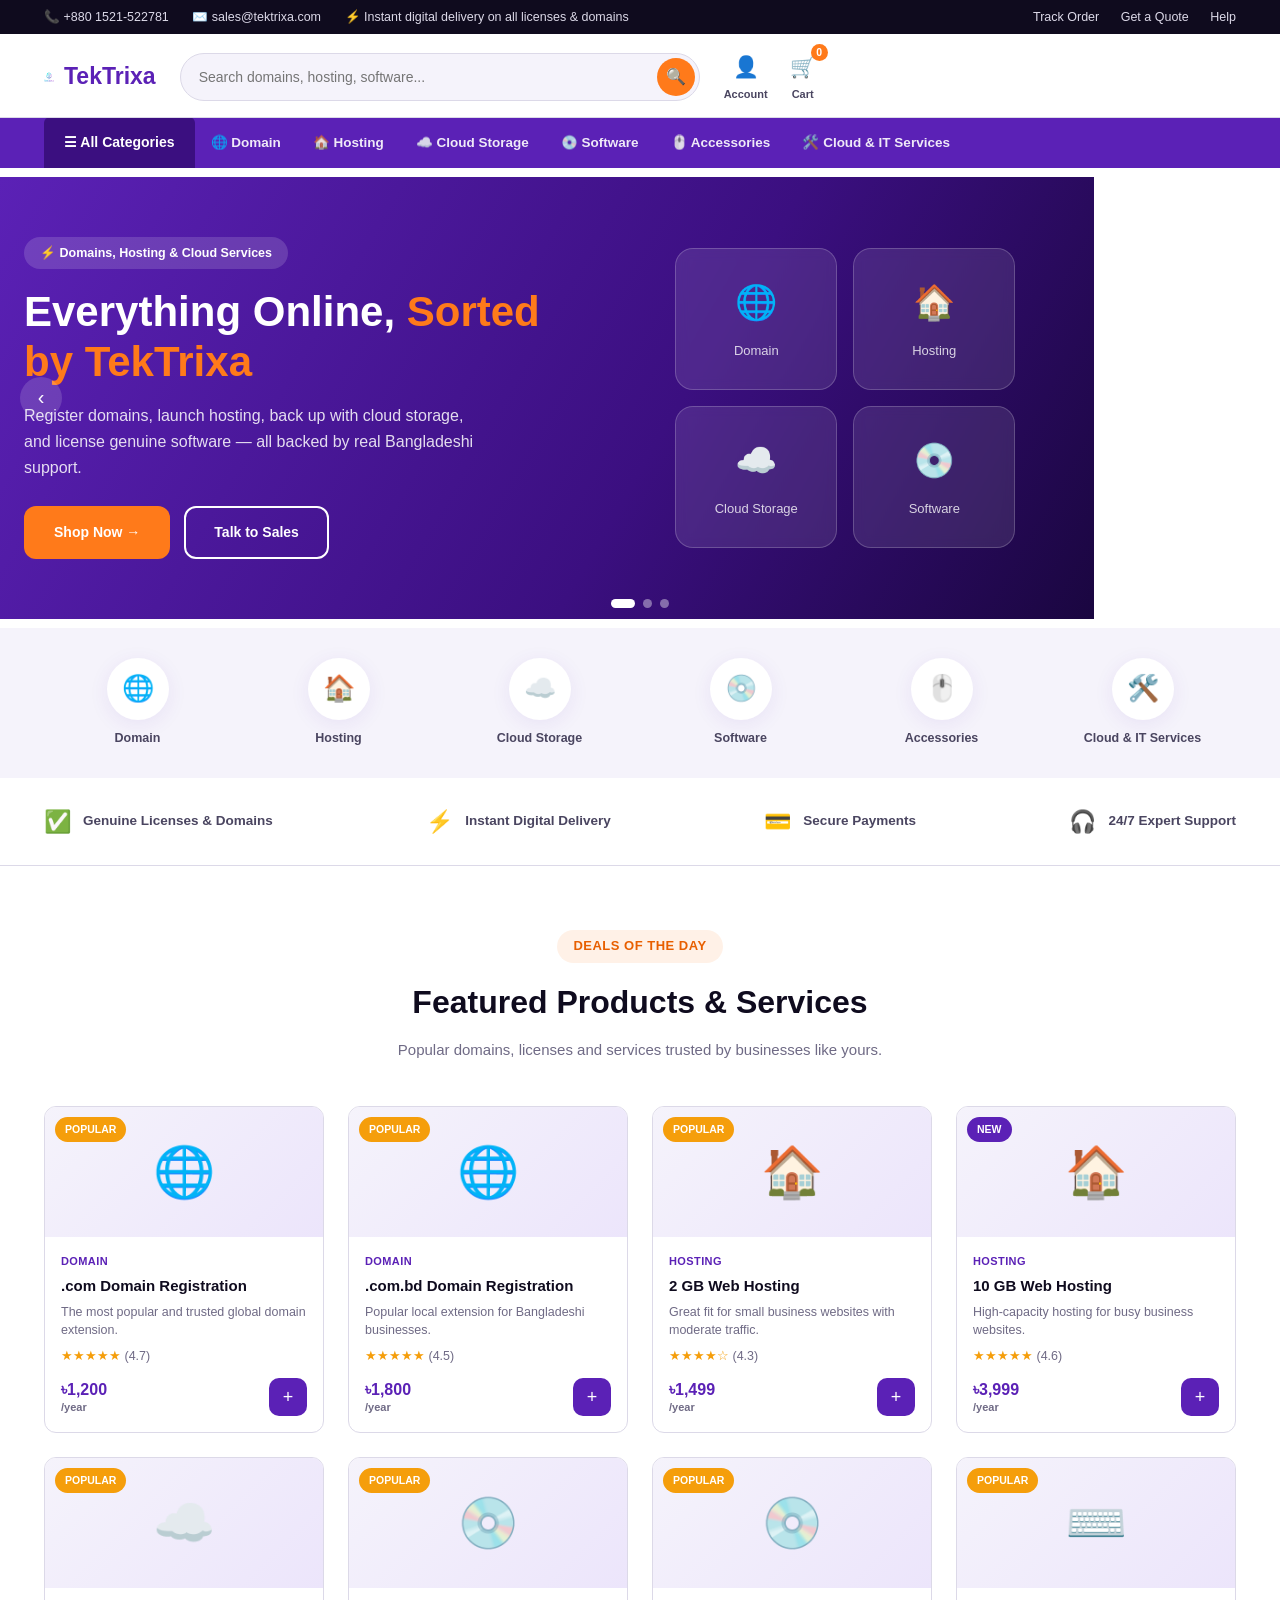
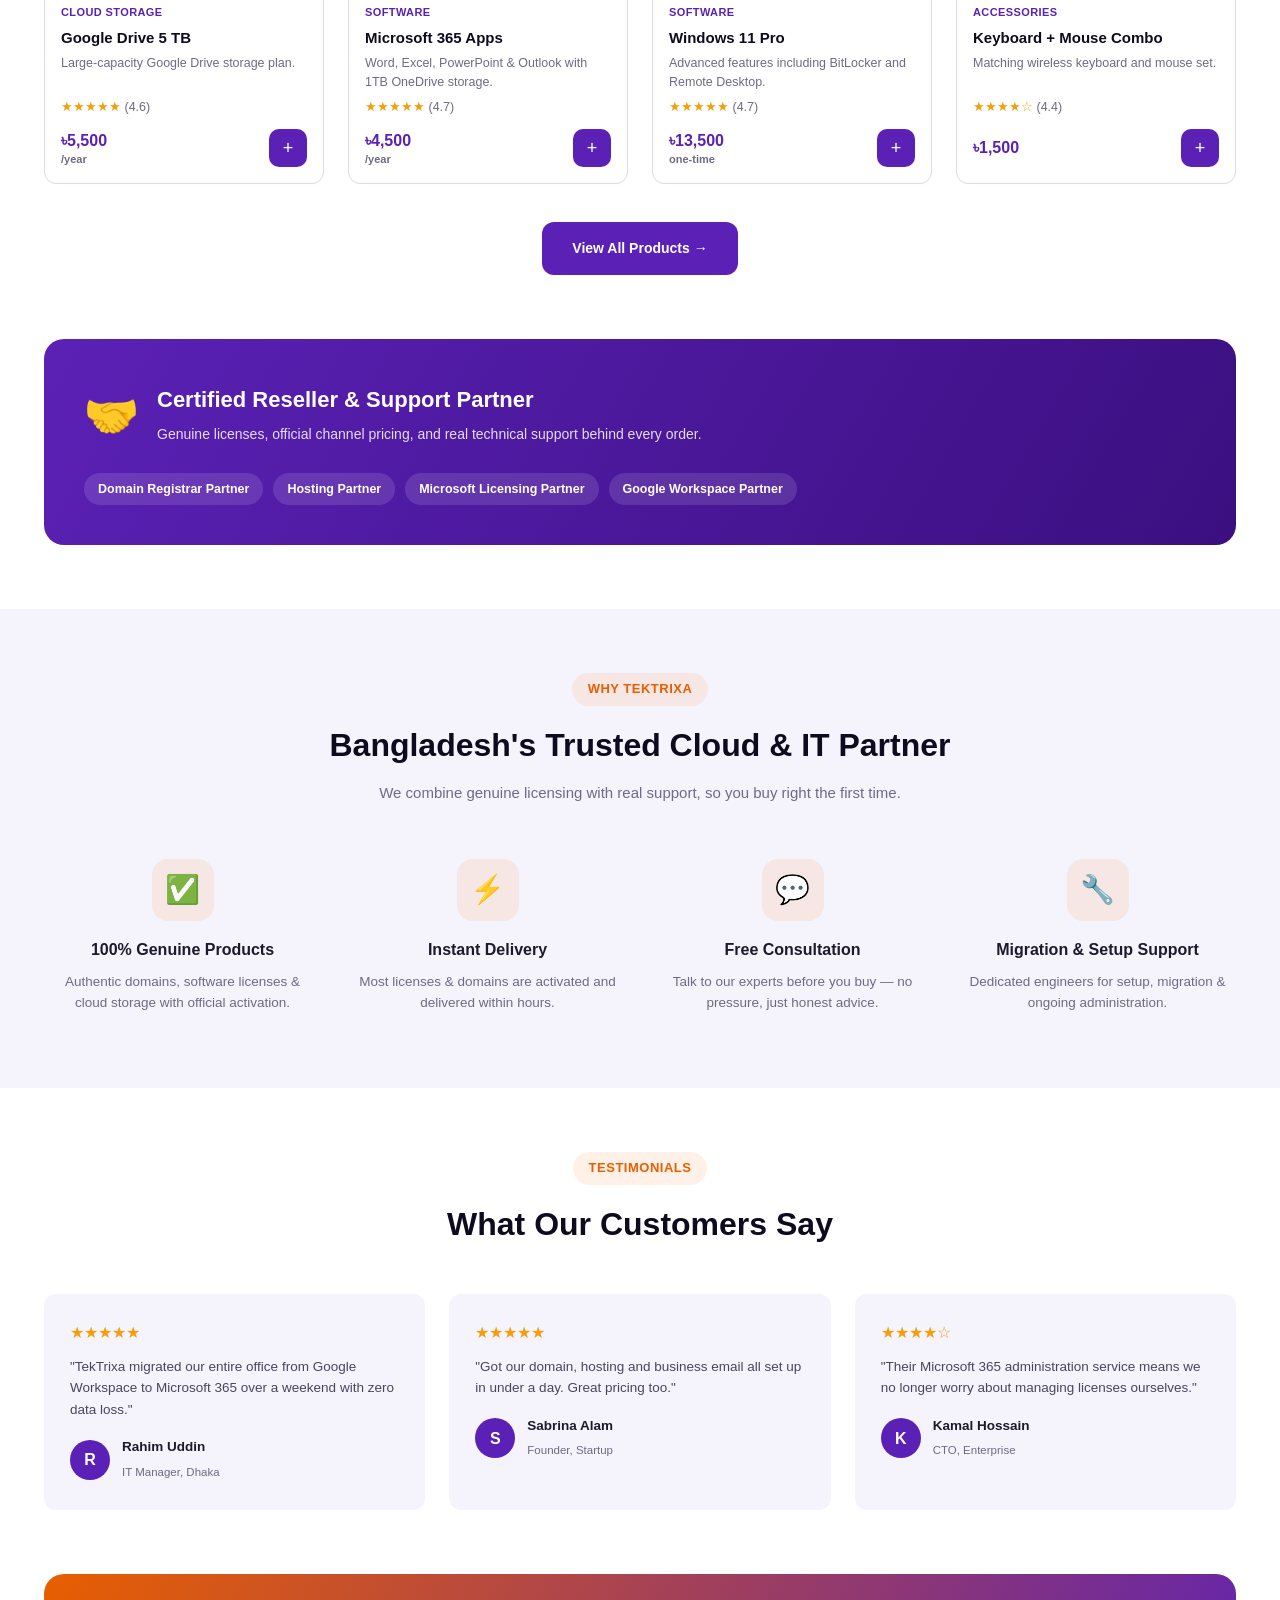
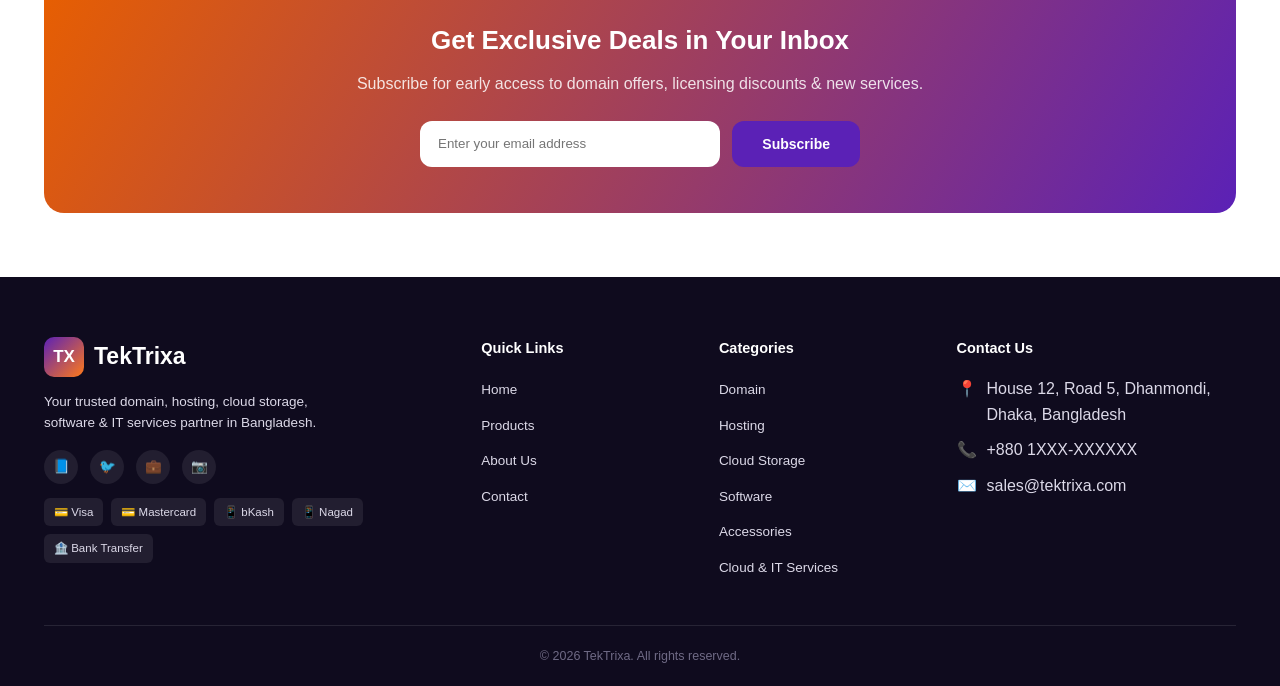
==== commit 385dcf96: "Update index.html" ====
--- a/index.html
+++ b/index.html
@@ -28,7 +28,7 @@
   <!-- Navbar -->
   <header class="navbar">
     <div class="container">
-      <a href="index.html" class="logo"><span><img src="image/Logo.png"></span> TekTrixa</a>
+      <a href="index.html" class="logo"><span><img src="image/Logo.png" width="10px" height="10px"></span> TekTrixa</a>
       <div class="navbar-search">
         <input type="text" placeholder="Search domains, hosting, software..." class="site-search" onkeydown="if(event.key==='Enter'){window.location.href='products.html?q='+encodeURIComponent(this.value)}" />
         <button onclick="window.location.href='products.html?q='+encodeURIComponent(document.querySelector('.navbar-search input').value)">🔍</button>
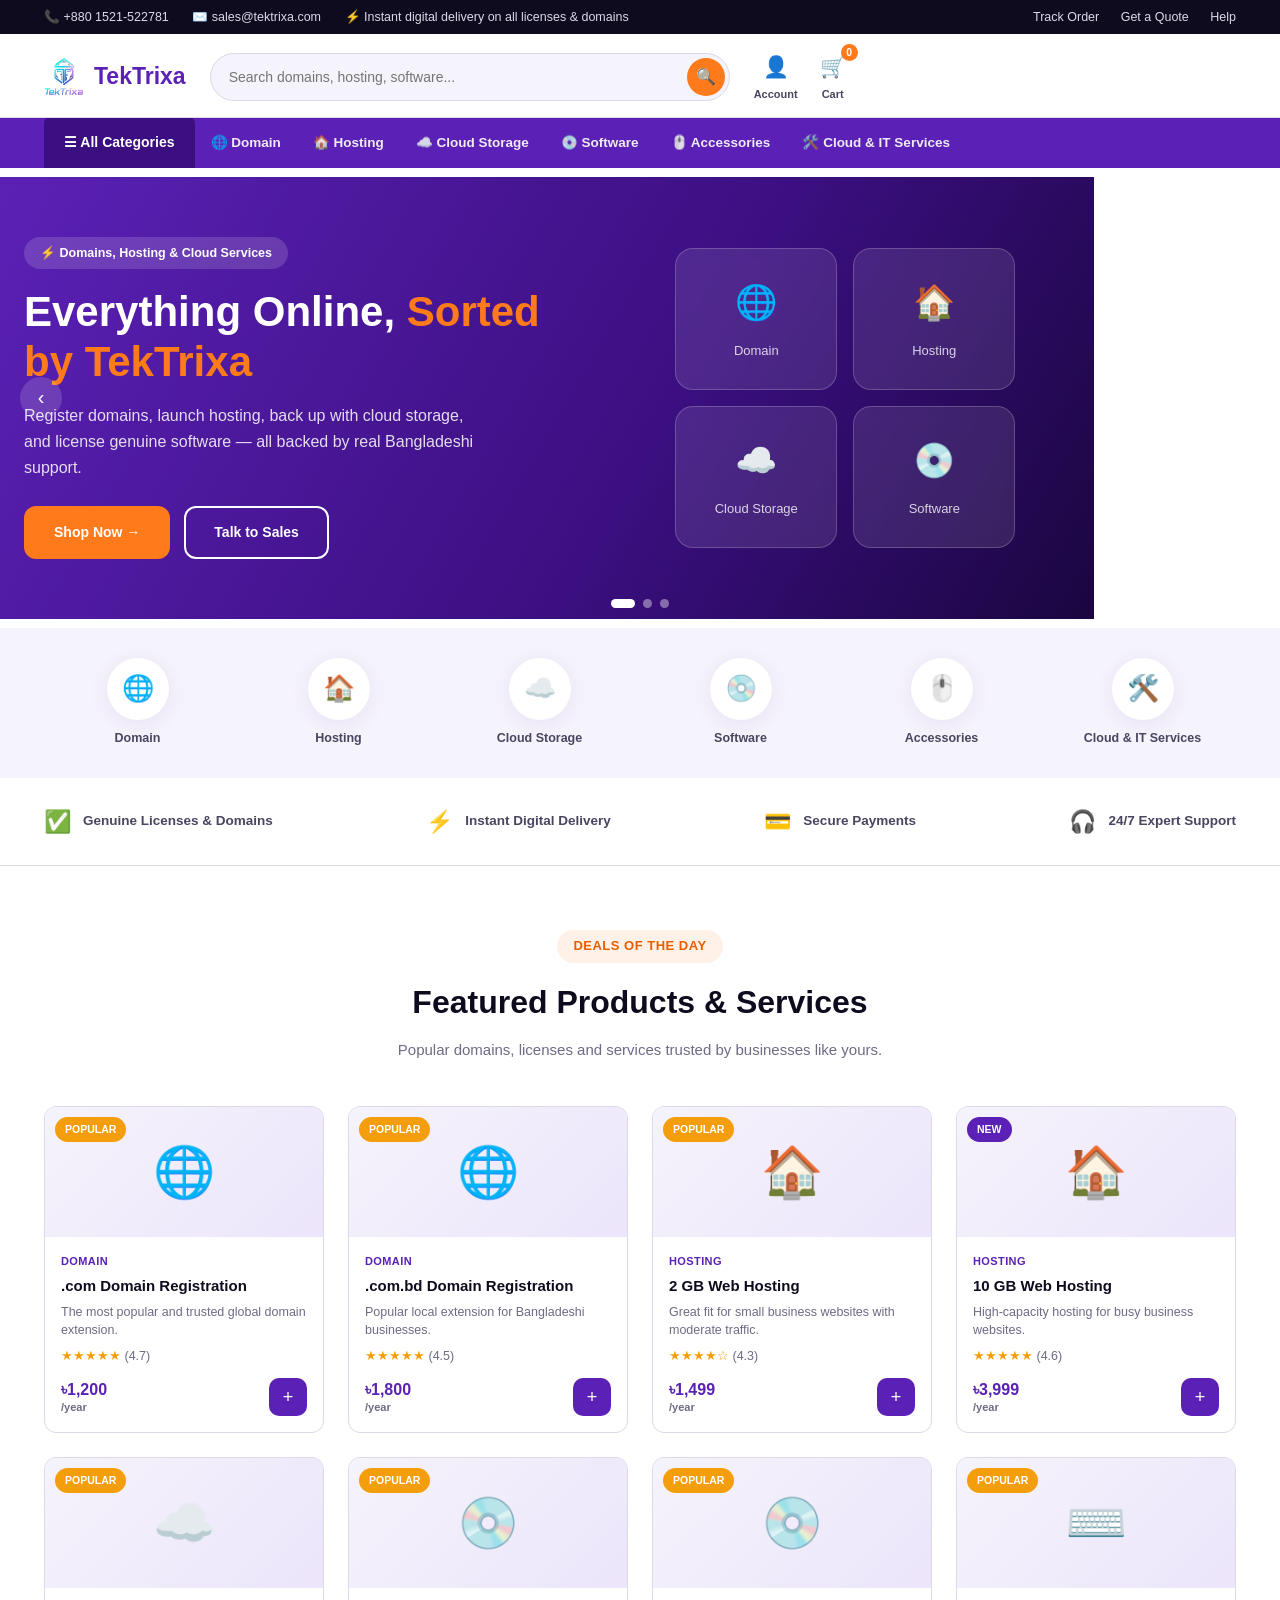
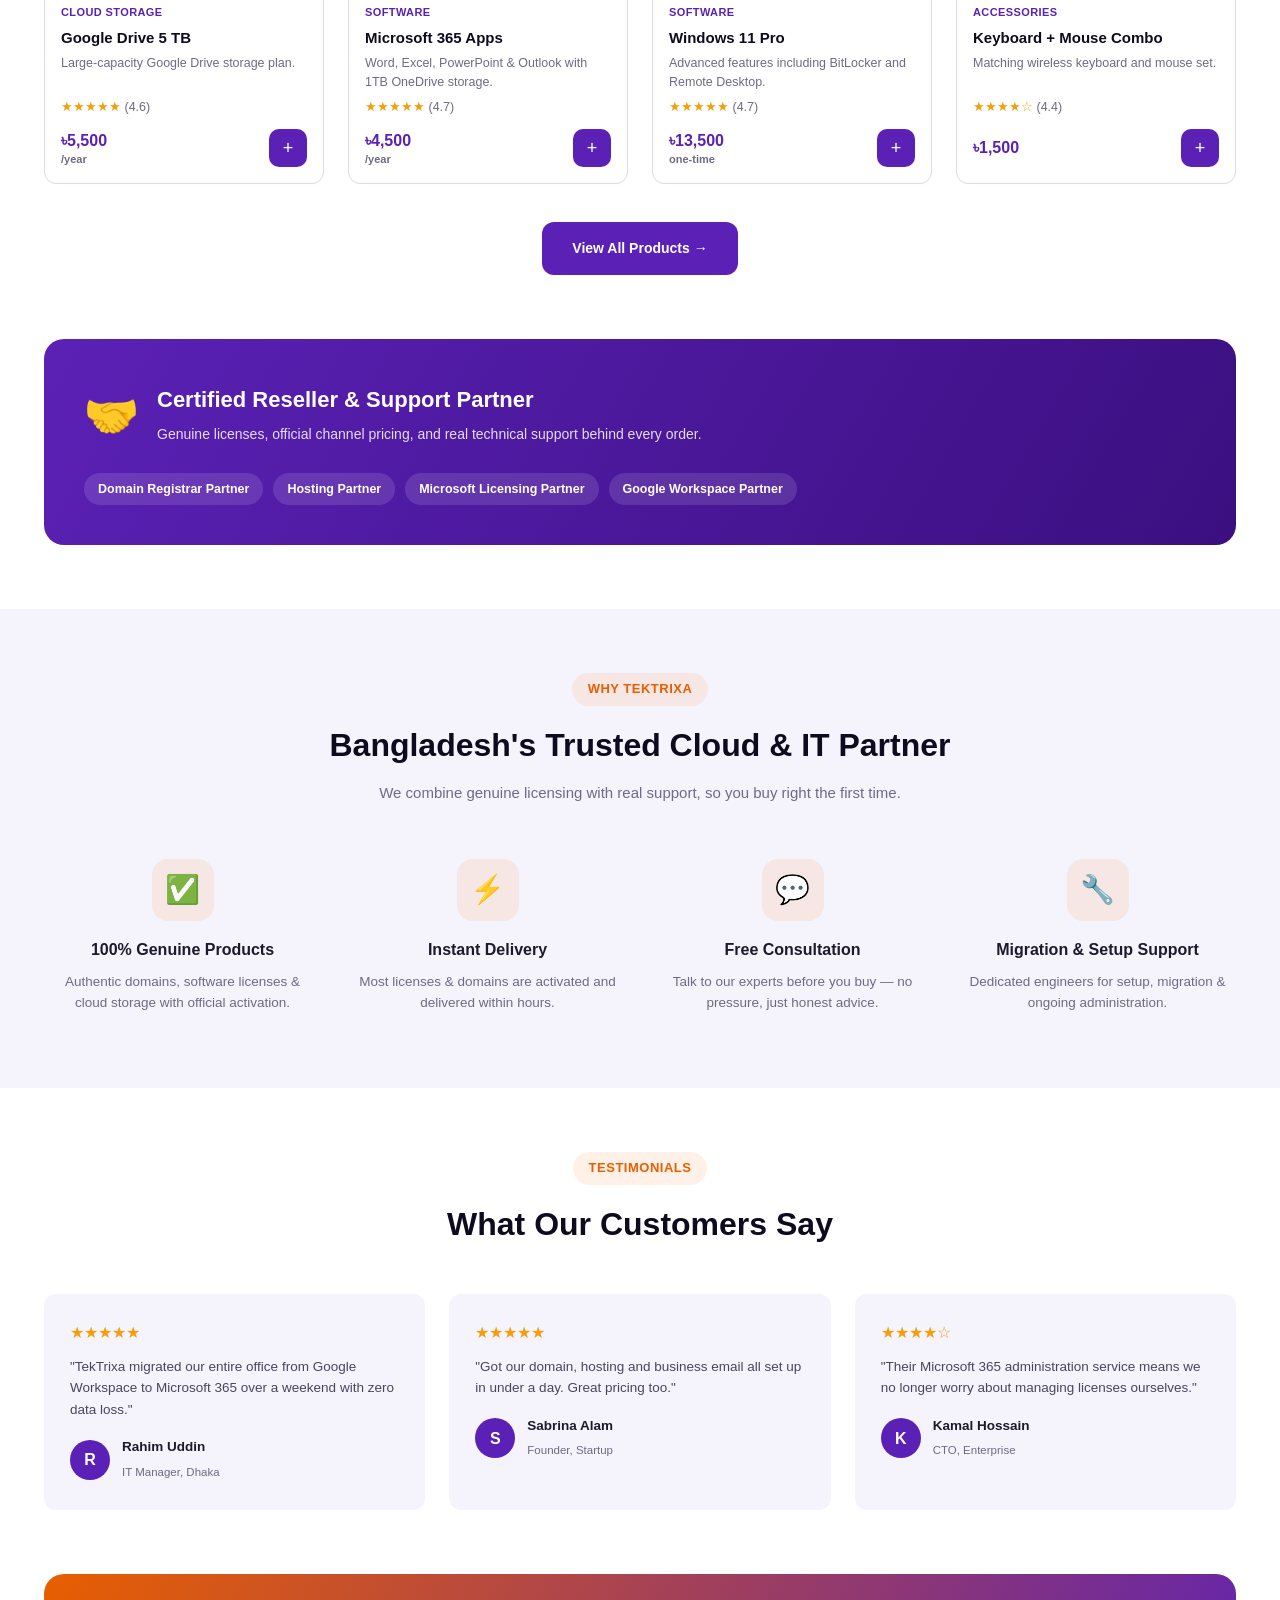
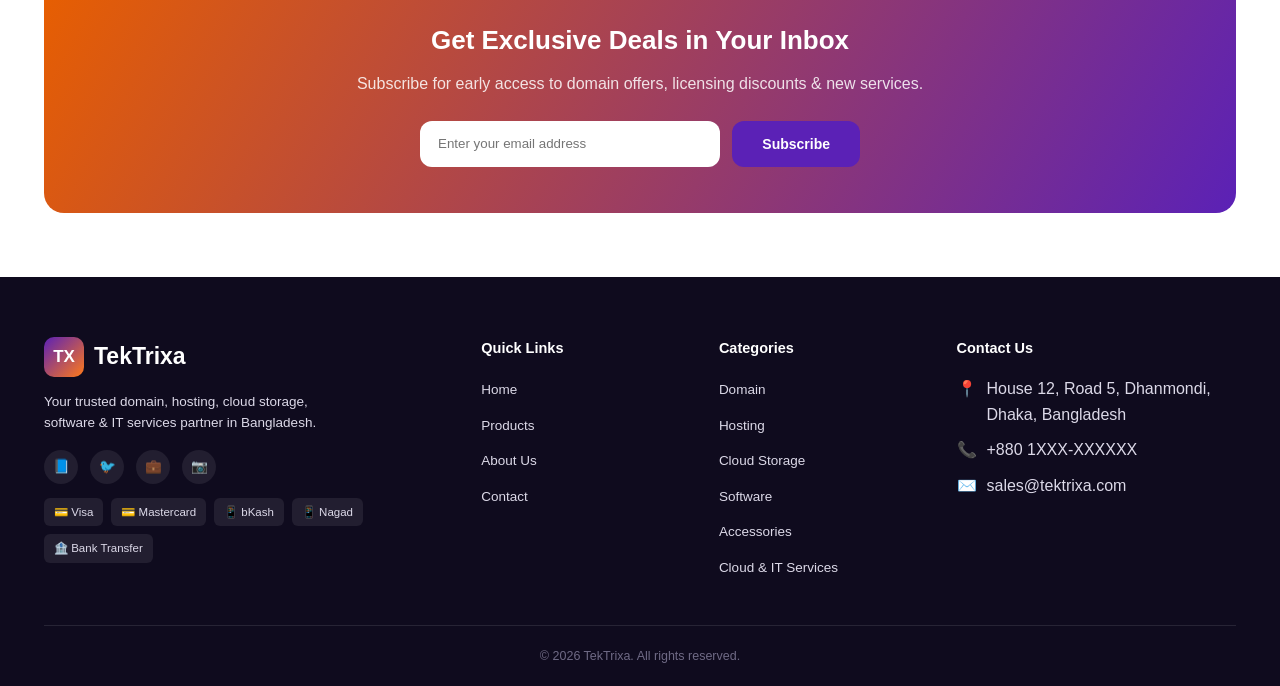
==== commit d28cac85: "Update index.html" ====
--- a/index.html
+++ b/index.html
@@ -28,7 +28,7 @@
   <!-- Navbar -->
   <header class="navbar">
     <div class="container">
-      <a href="index.html" class="logo"><span><img src="image/Logo.png" width="10px" height="10px"></span> TekTrixa</a>
+      <a href="index.html" class="logo"><span><img src="image/Logo.png" width="40px" height="40px"></span> TekTrixa</a>
       <div class="navbar-search">
         <input type="text" placeholder="Search domains, hosting, software..." class="site-search" onkeydown="if(event.key==='Enter'){window.location.href='products.html?q='+encodeURIComponent(this.value)}" />
         <button onclick="window.location.href='products.html?q='+encodeURIComponent(document.querySelector('.navbar-search input').value)">🔍</button>
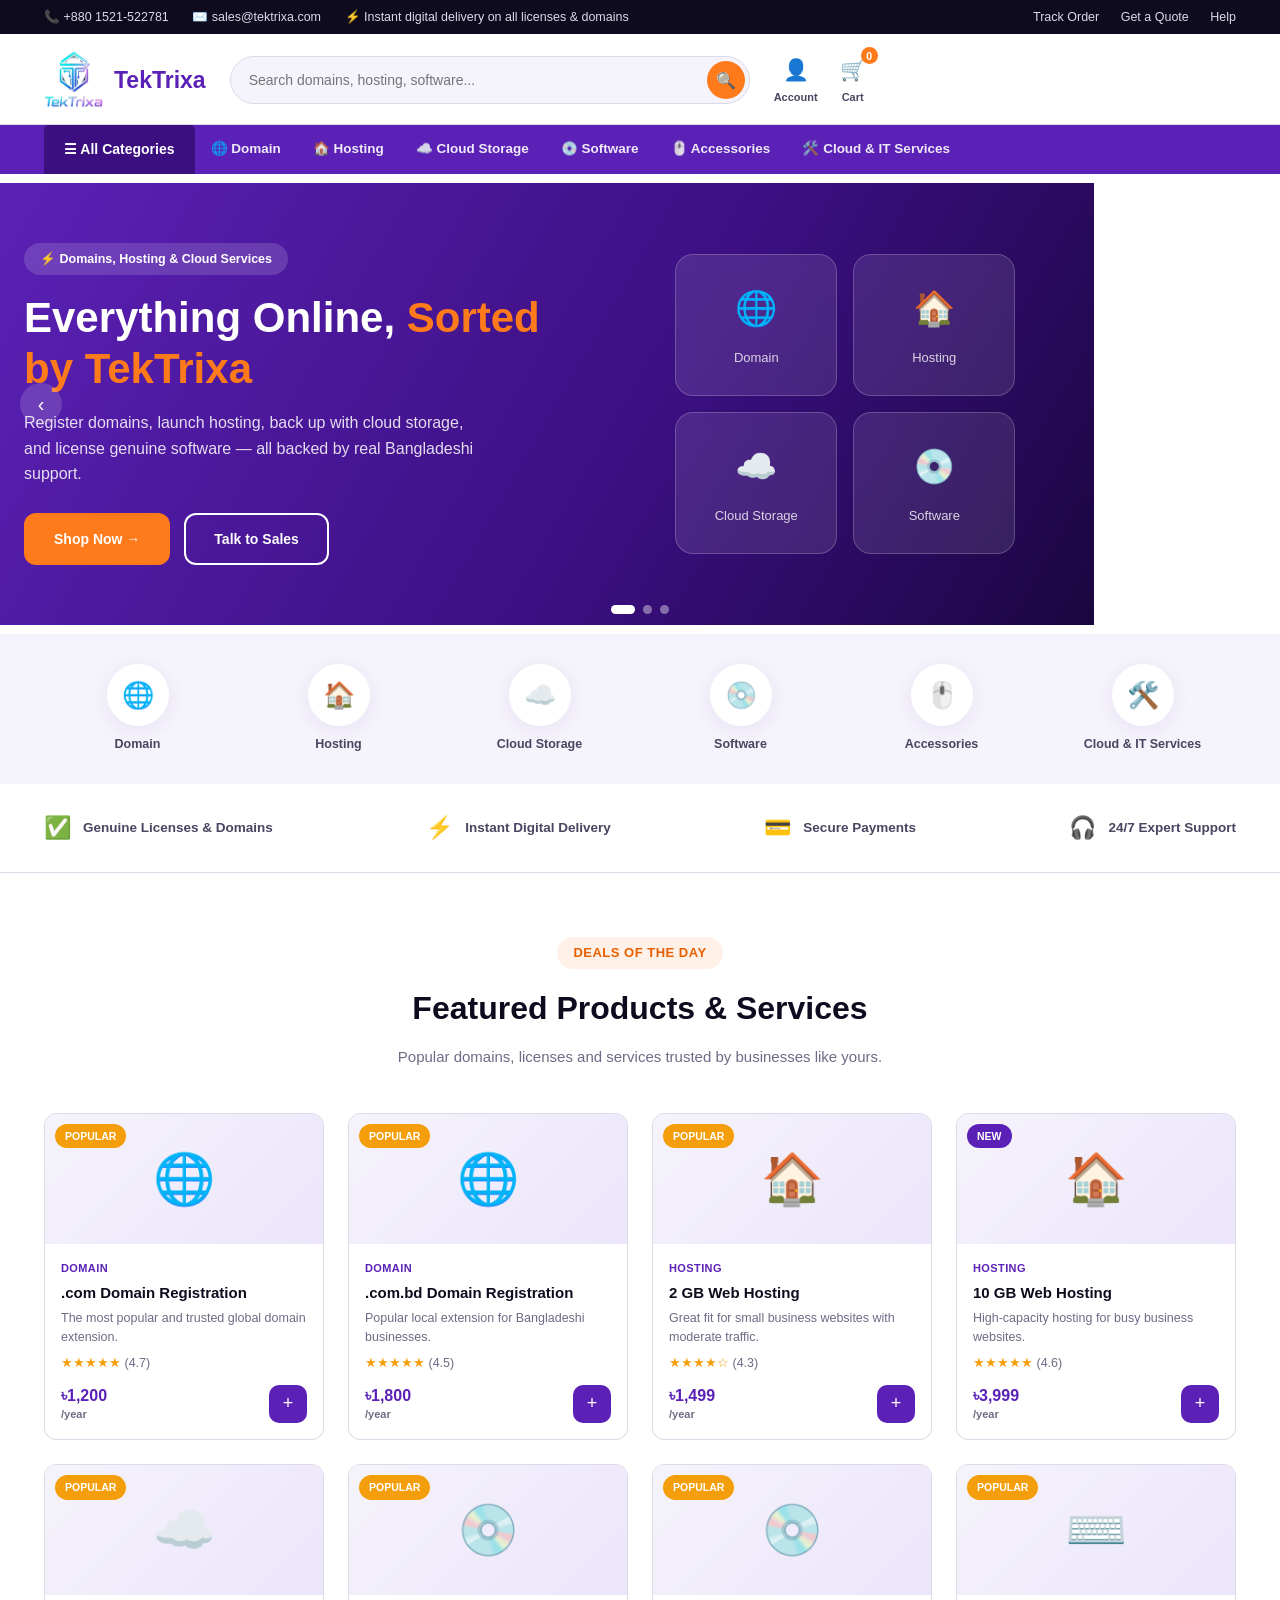
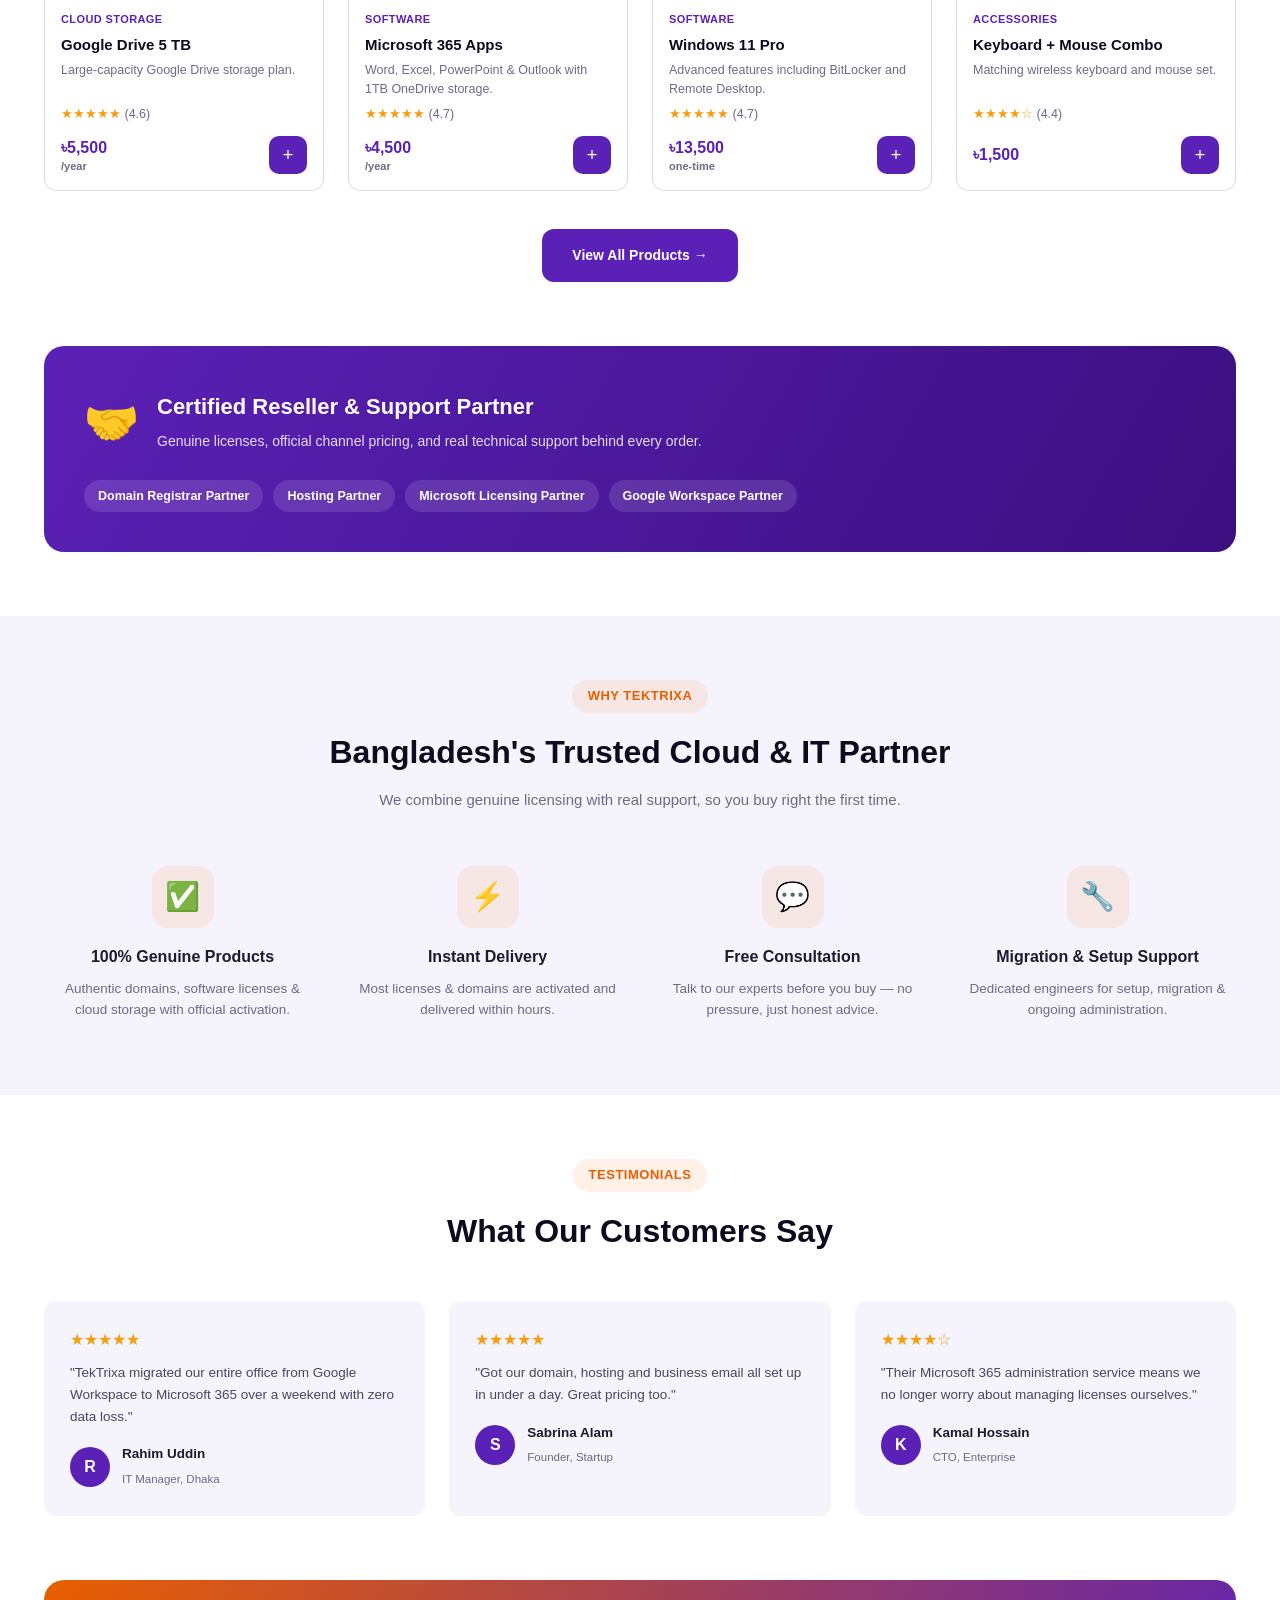
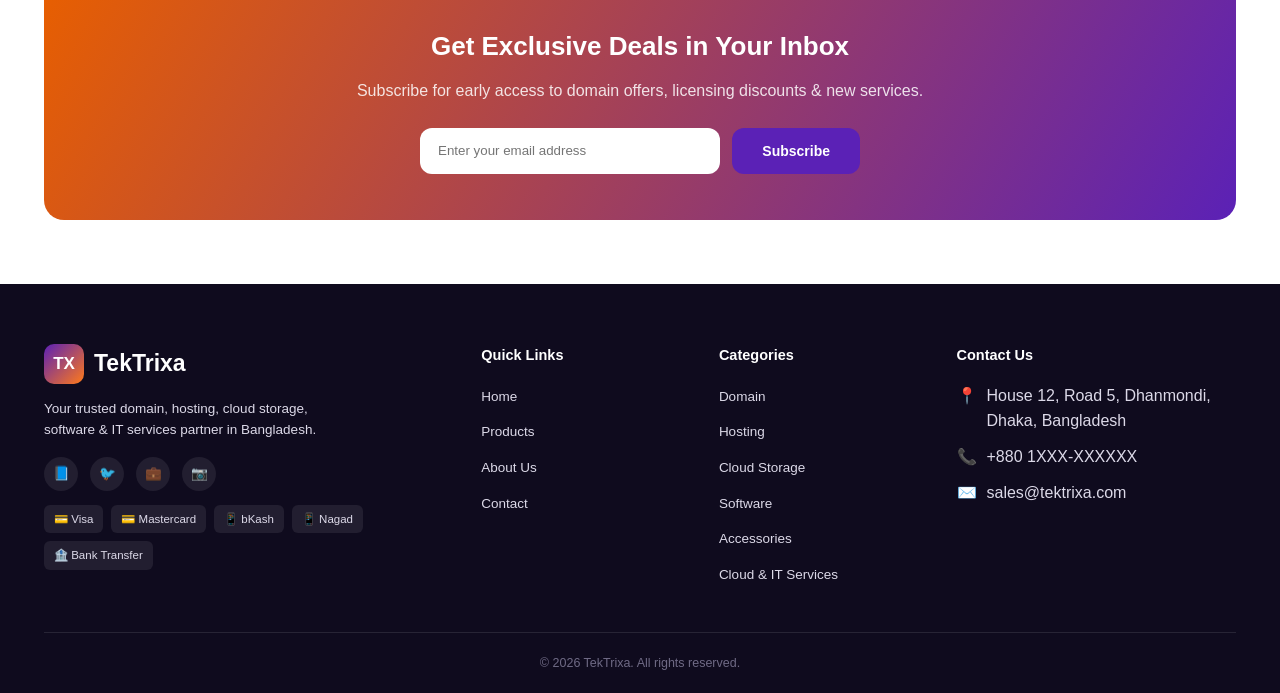
==== commit cdbf0570: "Update index.html" ====
--- a/index.html
+++ b/index.html
@@ -28,7 +28,7 @@
   <!-- Navbar -->
   <header class="navbar">
     <div class="container">
-      <a href="index.html" class="logo"><span><img src="image/Logo.png" width="40px" height="40px"></span> TekTrixa</a>
+      <a href="index.html" class="logo"><span><img src="image/Logo.png" width="60px" height="60px"></span> TekTrixa</a>
       <div class="navbar-search">
         <input type="text" placeholder="Search domains, hosting, software..." class="site-search" onkeydown="if(event.key==='Enter'){window.location.href='products.html?q='+encodeURIComponent(this.value)}" />
         <button onclick="window.location.href='products.html?q='+encodeURIComponent(document.querySelector('.navbar-search input').value)">🔍</button>
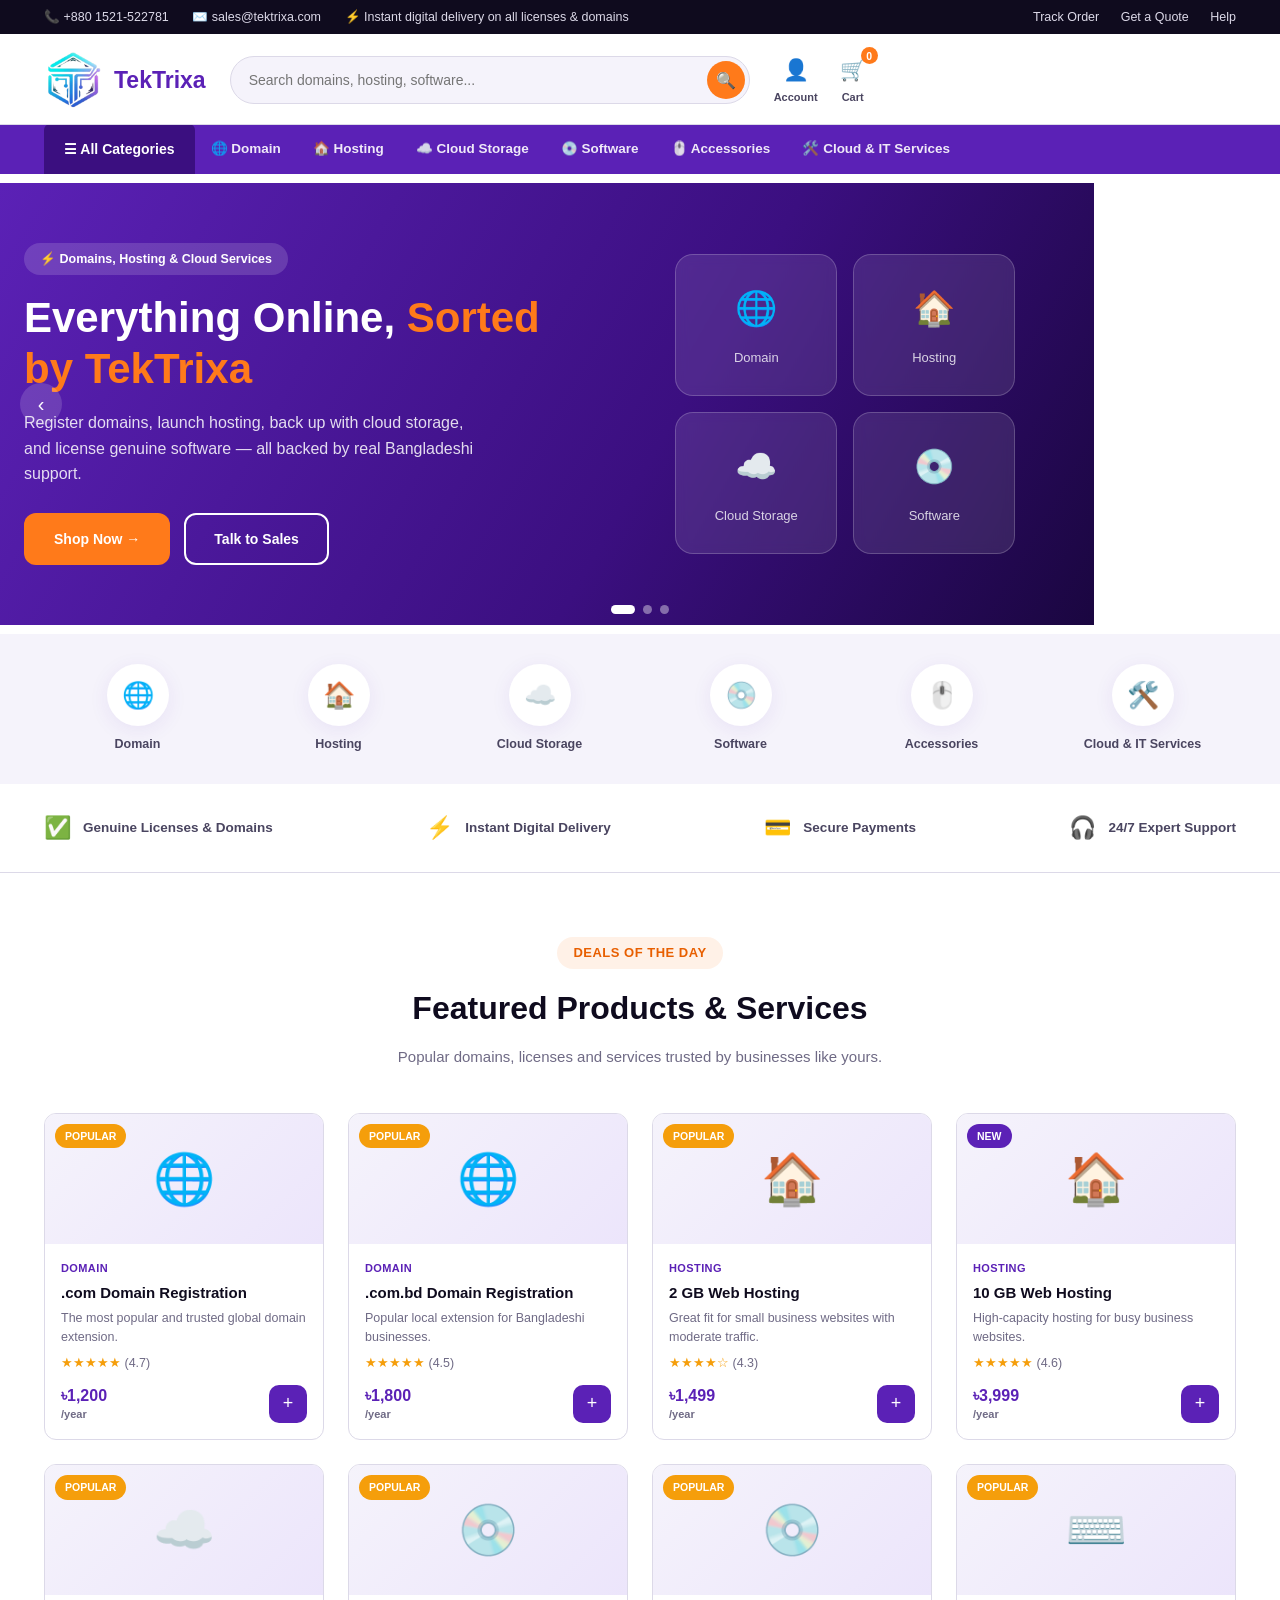
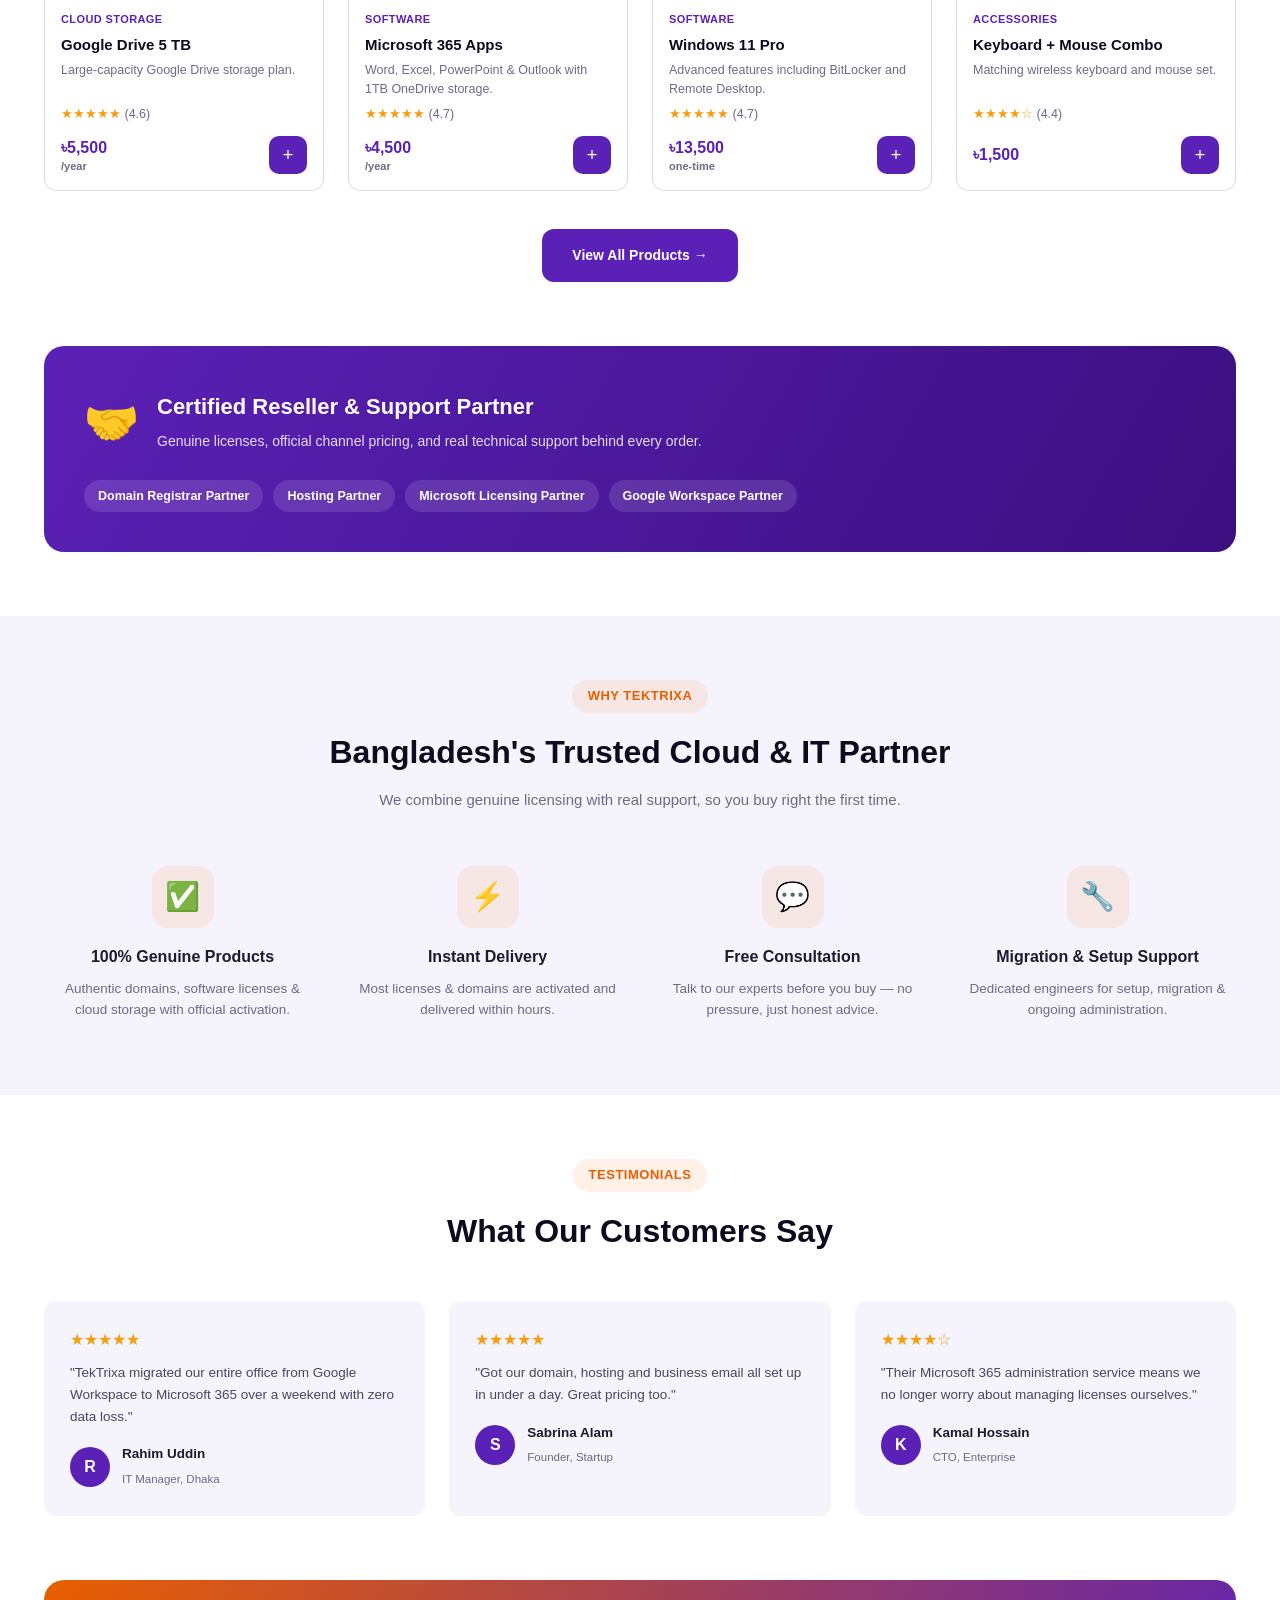
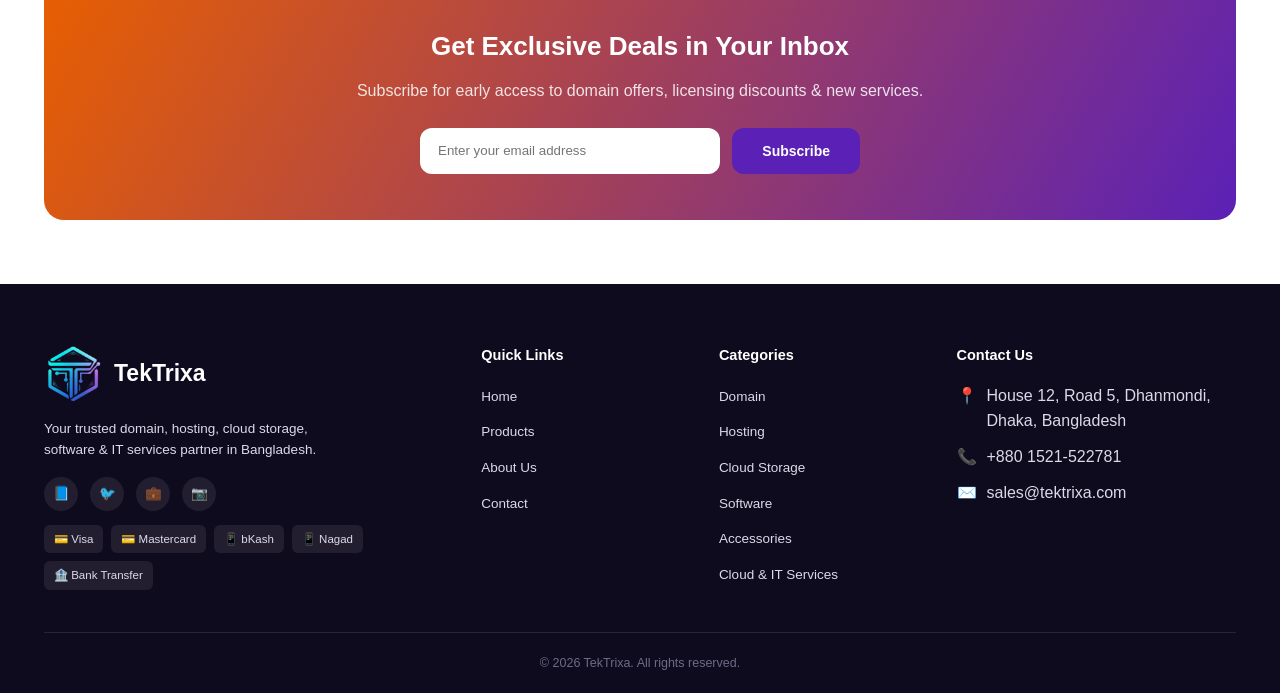
==== commit e659b4a8: "Update index.html" ====
--- a/index.html
+++ b/index.html
@@ -251,12 +251,11 @@
     </div>
   </section>
 
-  <!-- Footer -->
   <footer>
     <div class="container">
       <div class="footer-grid">
         <div class="footer-about">
-          <div class="logo"><span class="logo-mark">TX</span> TekTrixa</div>
+          <div class="logo"><span> <img src="image/Logo.png" width="60px" height="60px"> </span> TekTrixa</div>
           <p>Your trusted domain, hosting, cloud storage, software & IT services partner in Bangladesh.</p>
           <div class="social-links"><a href="#">📘</a><a href="#">🐦</a><a href="#">💼</a><a href="#">📷</a></div>
           <div class="payment-badges"><span>💳 Visa</span><span>💳 Mastercard</span><span>📱 bKash</span><span>📱 Nagad</span><span>🏦 Bank Transfer</span></div>
@@ -285,7 +284,7 @@
           <h4>Contact Us</h4>
           <ul>
             <li>📍 <span>House 12, Road 5, Dhanmondi, Dhaka, Bangladesh</span></li>
-            <li>📞 <span>+880 1XXX-XXXXXX</span></li>
+            <li>📞 <span>+880 1521-522781</span></li>
             <li>✉️ <span>sales@tektrixa.com</span></li>
           </ul>
         </div>
@@ -296,5 +295,23 @@
 
   <div class="toast" id="toast"></div>
   <script src="js/script.js"></script>
+  <script>
+    (function () {
+      const params = new URLSearchParams(window.location.search);
+      const cat = params.get("cat");
+      const q = params.get("q");
+      window.addEventListener("DOMContentLoaded", () => {
+        if (cat) {
+          const btn = document.querySelector(`.filter-tabs button[data-filter="${cat}"]`);
+          if (btn) btn.click();
+        }
+        if (q) {
+          document.querySelectorAll(".site-search").forEach((input) => (input.value = q));
+          currentSearch = q;
+          applyProductFilters();
+        }
+      });
+    })();
+  </script>
 </body>
 </html>
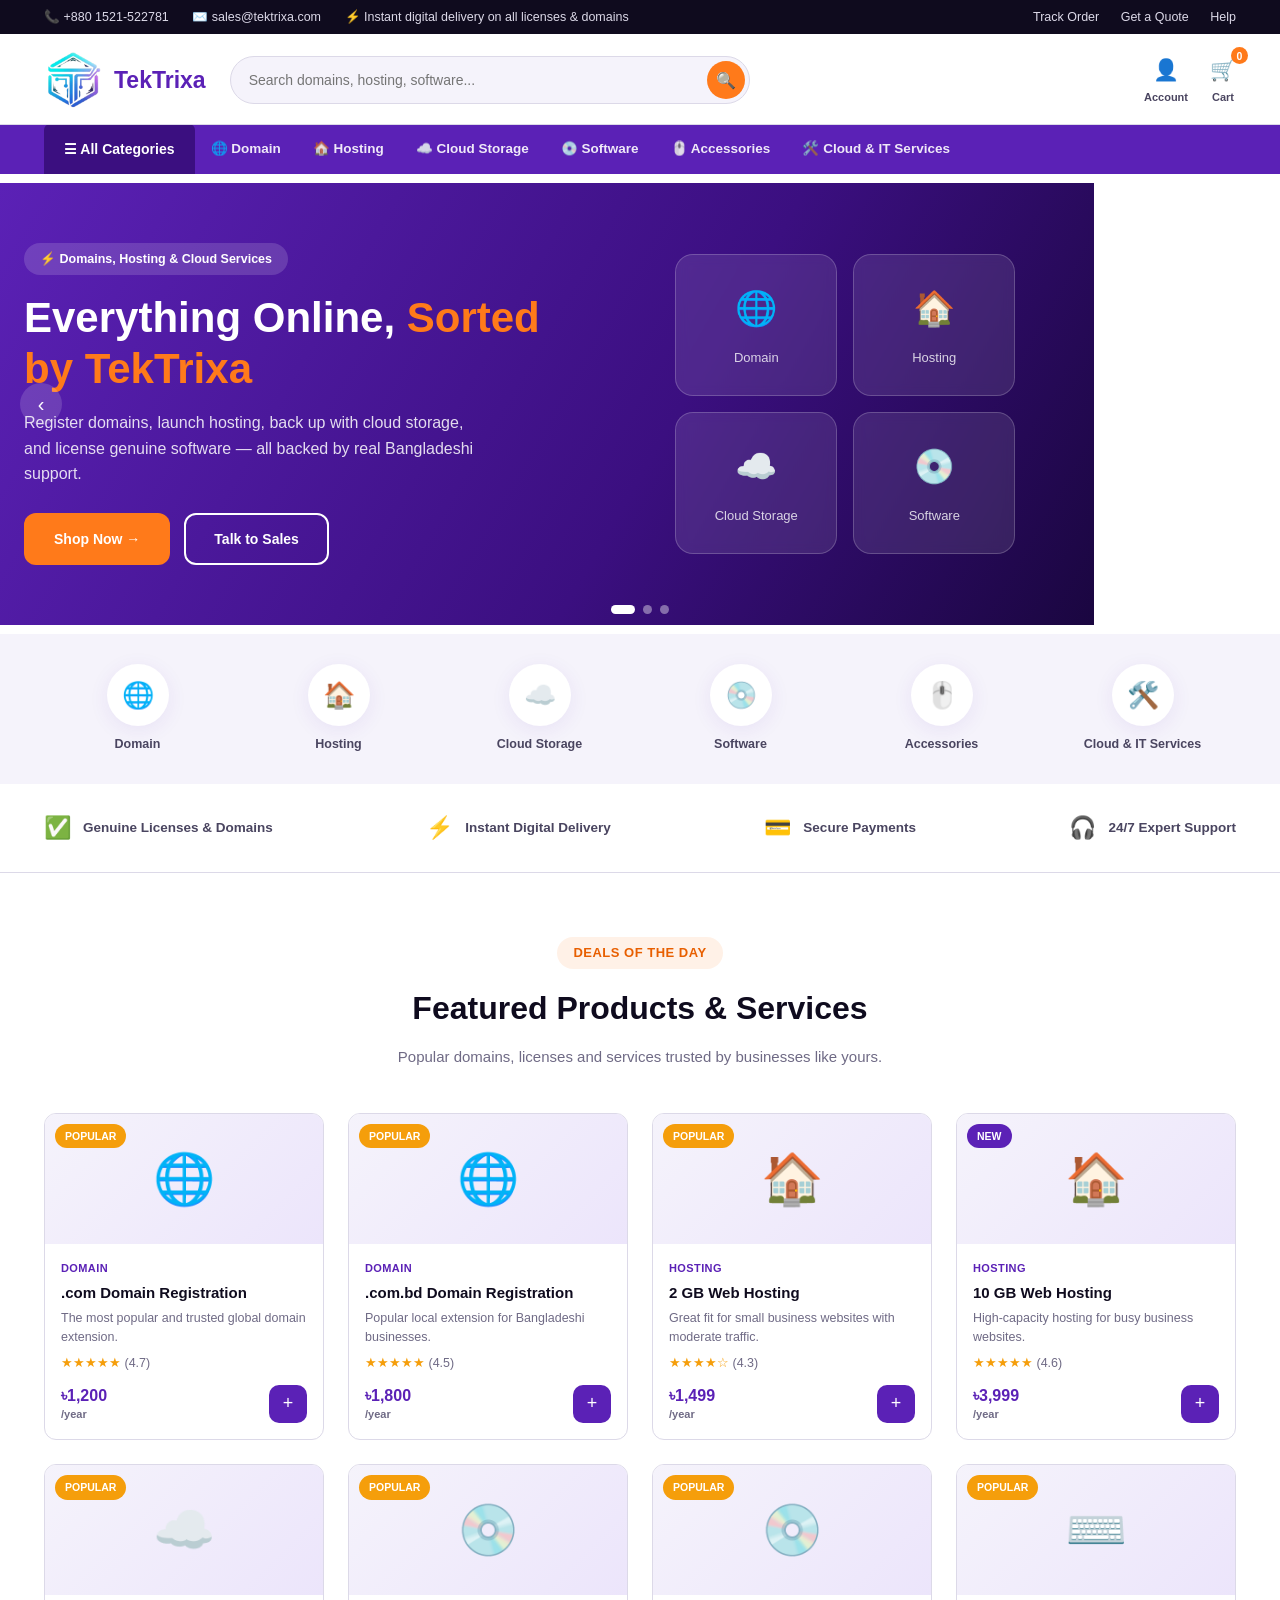
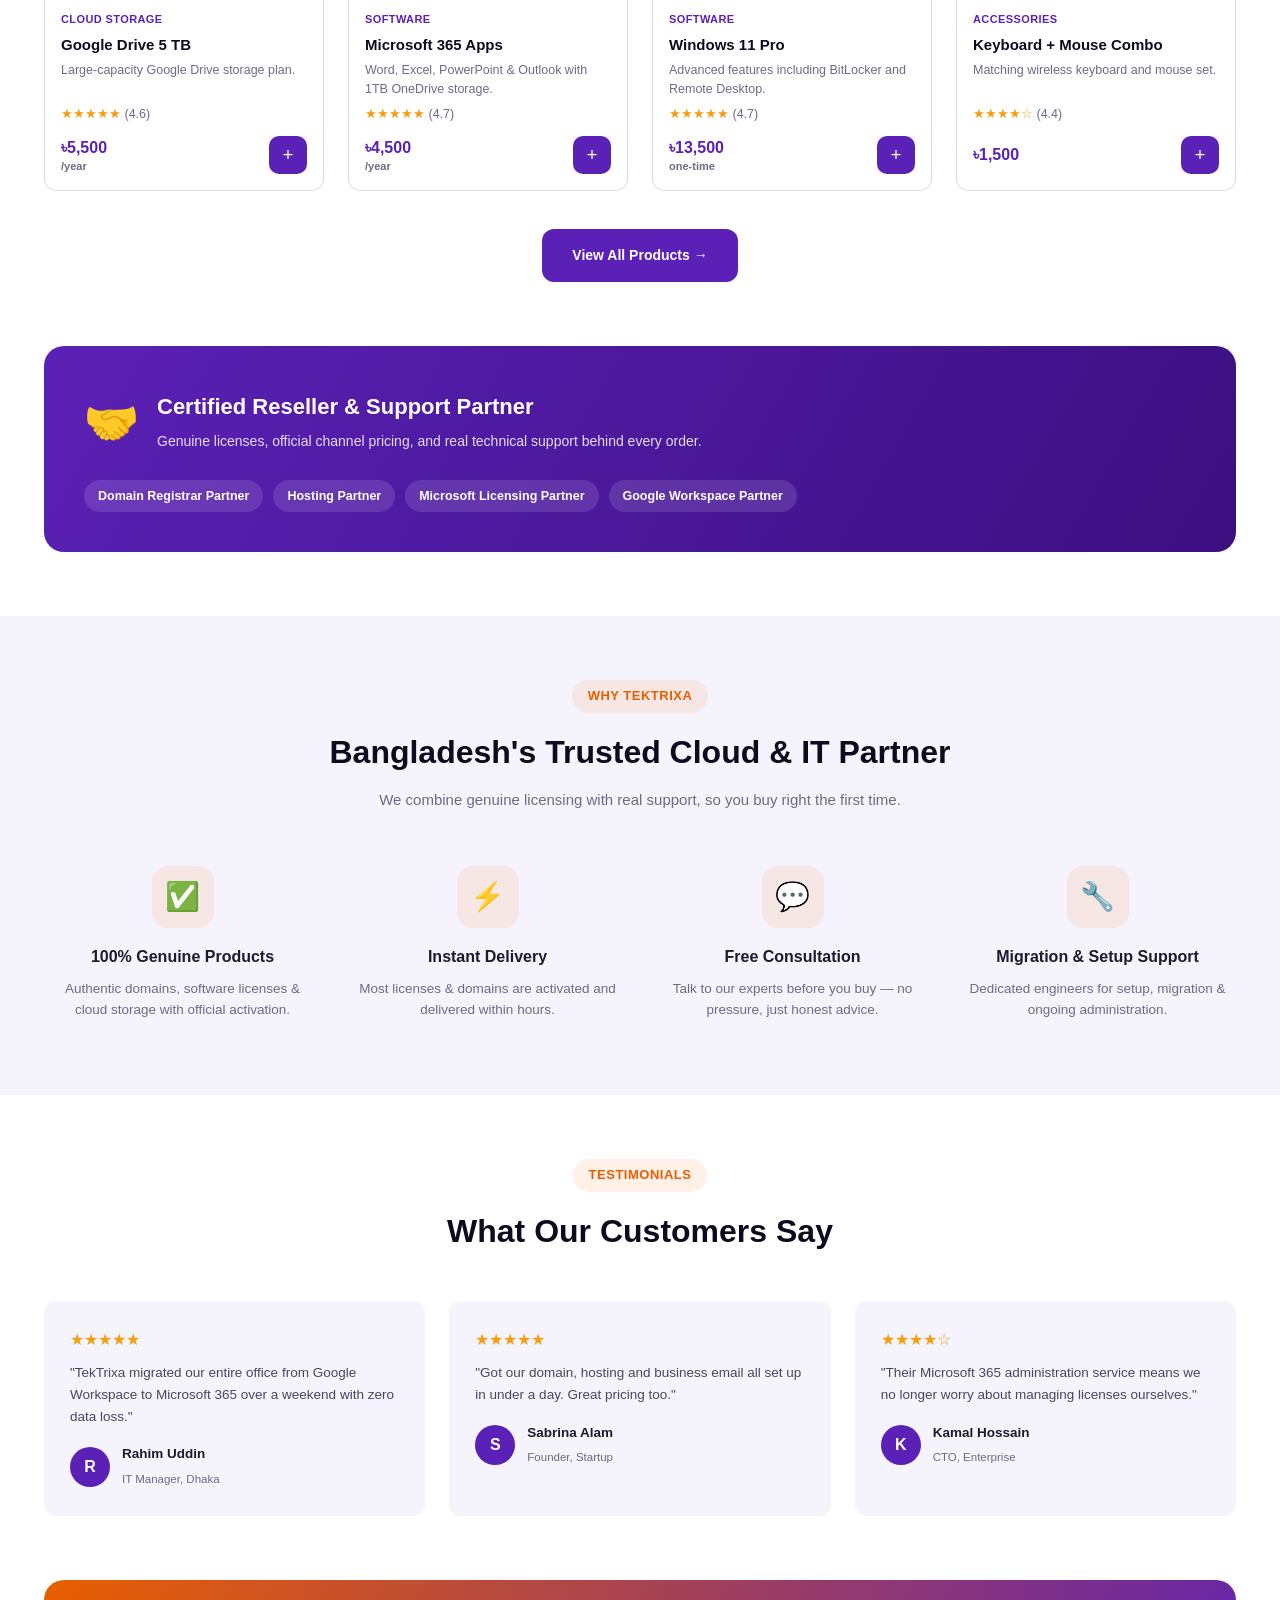
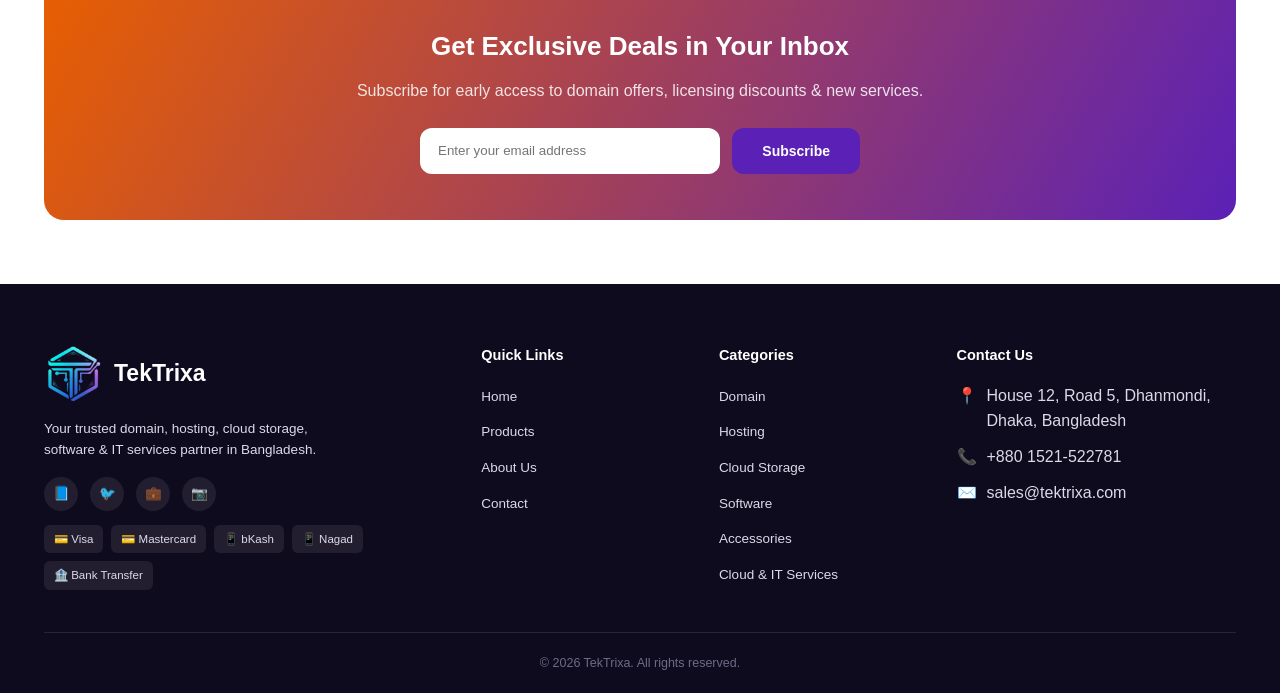
==== commit d977094f: "Update index.html" ====
--- a/index.html
+++ b/index.html
@@ -6,7 +6,8 @@
   <title>About Us | TekTrixa</title>
   <meta name="description" content="Learn about TekTrixa — Bangladesh's trusted partner for domains, hosting, cloud storage, software licensing and IT services." />
   <link rel="icon" href="data:image/svg+xml,<svg xmlns=%22http://www.w3.org/2000/svg%22 viewBox=%220 0 100 100%22><text y=%22.9em%22 font-size=%2290%22>⚡</text></svg>" />
-  <link rel="stylesheet" href="css/style.css" />
+  <link rel="stylesheet" href="css/style.css" /> <script async src="https://pagead2.googlesyndication.com/pagead/js/adsbygoogle.js?client=ca-pub-1132807040334331"
+     crossorigin="anonymous"></script>
 </head>
 <body>
 
--- a/css/style.css
+++ b/css/style.css
@@ -1,5 +1,5 @@
 /* ==========================================================================
-   TekTrixa — Microsoft 365, Google Workspace, Domains, Hosting & IT Services
+   TekTrixa — Domains, Hosting, Cloud Storage, Software & IT Services
    Global Stylesheet
    ========================================================================== */
 
@@ -75,26 +75,126 @@
 .top-bar .tb-right a:hover { color: var(--accent); }
 
 /* ---------- Navbar (search + actions) ---------- */
-.navbar { position: sticky; top: 0; z-index: 200; background: var(--white); box-shadow: 0 1px 0 var(--gray-300); }
-.navbar .container { display: flex; align-items: center; gap: 24px; padding-top: 16px; padding-bottom: 14px; }
-.logo { display: flex; align-items: center; gap: 10px; font-size: 23px; font-weight: 800; color: var(--primary); flex-shrink: 0; }
+/* Flex order below controls left-to-right visual placement:
+   nav-actions (Account/Cart) = order -1  -> appears FIRST (far left)
+   logo                        = order 0  -> appears second
+   navbar-search                = order 0  -> appears last, fills remaining space */
+.navbar {
+  position: sticky;
+  top: 0;
+  z-index: 200;
+  background: var(--white);
+  box-shadow: 0 1px 0 var(--gray-300);
+}
+
+.navbar .container {
+  display: flex;
+  align-items: center;
+  gap: 24px;
+  padding-top: 16px;
+  padding-bottom: 14px;
+}
+
+.logo {
+  display: flex;
+  align-items: center;
+  gap: 10px;
+  font-size: 23px;
+  font-weight: 800;
+  color: var(--primary);
+  flex-shrink: 0;
+}
+
 .logo .logo-mark {
-  width: 40px; height: 40px; border-radius: 10px;
+  width: 40px;
+  height: 40px;
+  border-radius: 10px;
   background: linear-gradient(135deg, var(--primary), var(--accent));
-  display: flex; align-items: center; justify-content: center; color: var(--white); font-size: 17px; font-weight: 800;
-}
-.navbar-search { flex: 1; display: flex; align-items: center; background: var(--gray-100); border: 1px solid var(--gray-300); border-radius: 999px; padding: 4px 4px 4px 18px; max-width: 520px; }
-.navbar-search input { flex: 1; border: none; background: transparent; outline: none; font-size: 14px; padding: 8px 0; }
-.navbar-search button { background: var(--accent); color: var(--white); width: 38px; height: 38px; border-radius: 999px; display: flex; align-items: center; justify-content: center; font-size: 16px; flex-shrink: 0; }
-.nav-actions { display: flex; align-items: center; gap: 22px; flex-shrink: 0; }
-.nav-action-item { display: flex; flex-direction: column; align-items: center; font-size: 11px; color: var(--gray-700); position: relative; font-weight: 600; }
-.nav-action-item .icon { font-size: 21px; margin-bottom: 2px; }
+  display: flex;
+  align-items: center;
+  justify-content: center;
+  color: var(--white);
+  font-size: 17px;
+  font-weight: 800;
+}
+
+.navbar-search {
+  flex: 1;
+  display: flex;
+  align-items: center;
+  background: var(--gray-100);
+  border: 1px solid var(--gray-300);
+  border-radius: 999px;
+  padding: 4px 4px 4px 18px;
+  max-width: 520px;
+}
+
+.navbar-search input {
+  flex: 1;
+  border: none;
+  background: transparent;
+  outline: none;
+  font-size: 14px;
+  padding: 8px 0;
+}
+
+.navbar-search button {
+  background: var(--accent);
+  color: var(--white);
+  width: 38px;
+  height: 38px;
+  border-radius: 999px;
+  display: flex;
+  align-items: center;
+  justify-content: center;
+  font-size: 16px;
+  flex-shrink: 0;
+}
+
+.nav-actions {
+  display: flex;
+  align-items: center;
+  gap: 22px;
+  flex-shrink: 0;
+  margin-left: auto; /* keeps Account + Cart on the RIGHT side of the navbar */
+}
+
+.nav-action-item {
+  display: flex;
+  flex-direction: column;
+  align-items: center;
+  font-size: 11px;
+  color: var(--gray-700);
+  position: relative;
+  font-weight: 600;
+}
+
+.nav-action-item .icon {
+  font-size: 21px;
+  margin-bottom: 2px;
+}
+
 .cart-count {
-  position: absolute; top: -6px; right: -12px; background: var(--accent); color: var(--white);
-  font-size: 10.5px; font-weight: 700; min-width: 17px; height: 17px; border-radius: 999px;
-  display: flex; align-items: center; justify-content: center; padding: 0 4px;
-}
-.hamburger { display: none; font-size: 26px; }
+  position: absolute;
+  top: -6px;
+  right: -12px;
+  background: var(--accent);
+  color: var(--white);
+  font-size: 10.5px;
+  font-weight: 700;
+  min-width: 17px;
+  height: 17px;
+  border-radius: 999px;
+  display: flex;
+  align-items: center;
+  justify-content: center;
+  padding: 0 4px;
+}
+
+.hamburger {
+  display: none;
+  font-size: 26px;
+}
 
 /* ---------- Mega Category Nav ---------- */
 .category-nav { background: var(--primary); position: relative; z-index: 150; }
